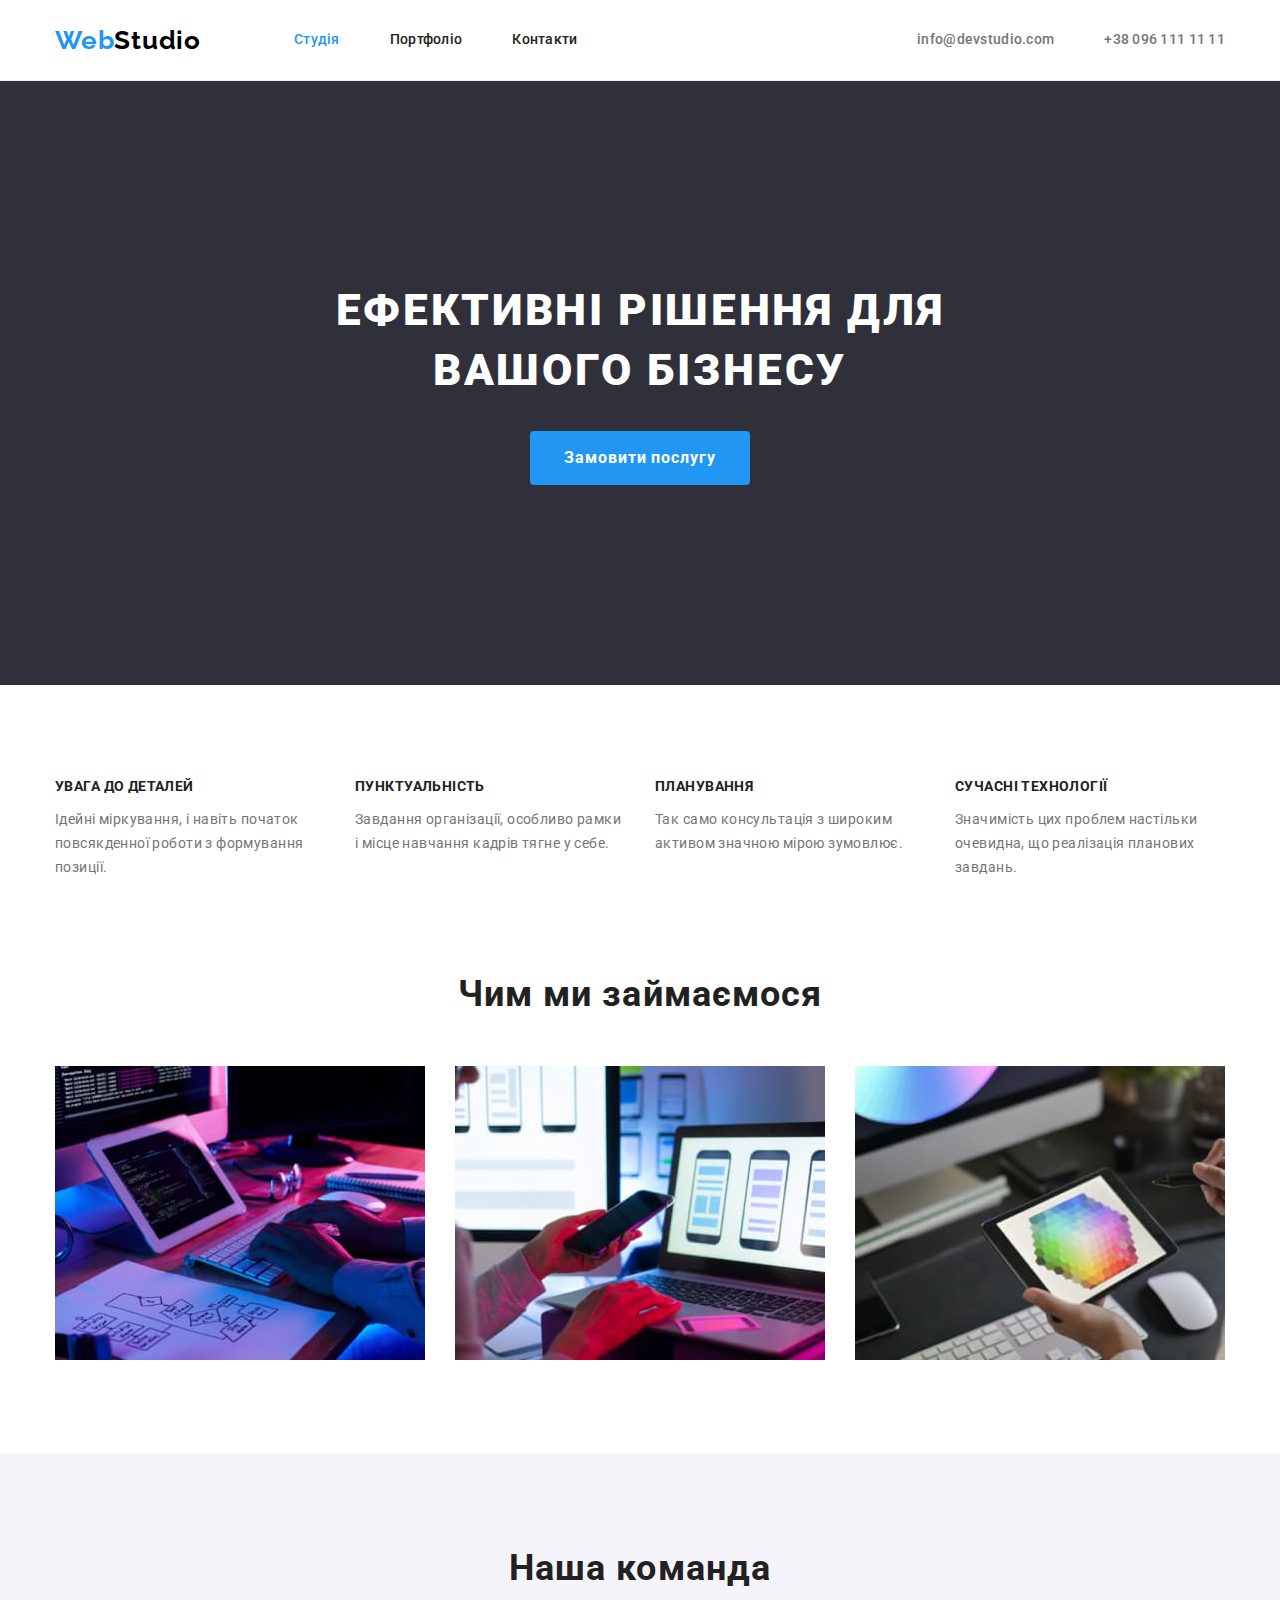
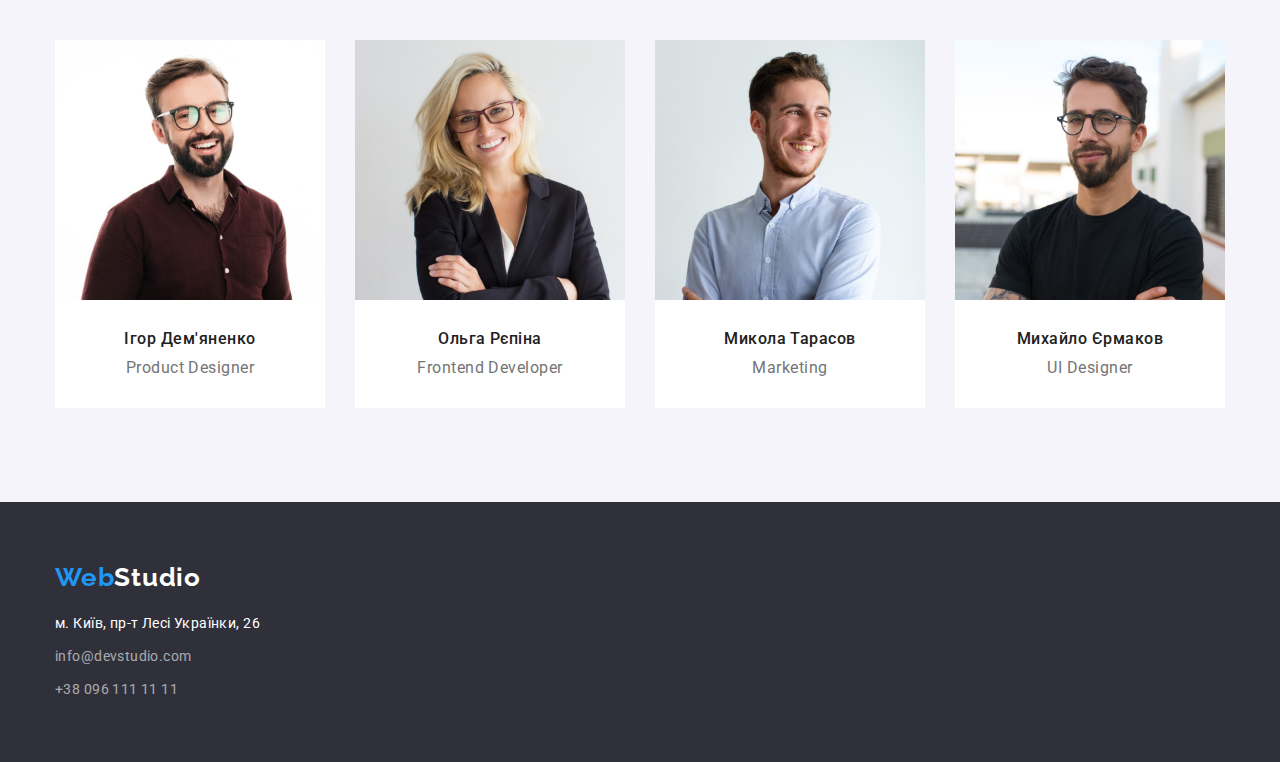
==== index.html @ ccac1040 "start" ====
<!DOCTYPE html>
<html lang="uk">
    <head>
        <meta charset="UTF-8" />
        <meta http-equiv="X-UA-Compatible" content="IE=edge" />
        <meta name="viewport" content="width=device-width, initial-scale=1.0" />
        <title>Студія</title>
        <link rel="preconnect" href="https://fonts.googleapis.com" />
        <link rel="preconnect" href="https://fonts.gstatic.com" crossorigin />
        <link
            href="https://fonts.googleapis.com/css2?family=Raleway:wght@700&family=Roboto:wght@400;500;700;900&display=swap"
            rel="stylesheet"
        />
        <link
            rel="stylesheet"
            href="https://cdnjs.cloudflare.com/ajax/libs/modern-normalize/1.1.0/modern-normalize.min.css"
        />
        <link rel="stylesheet" href="./css/styles.css" />
    </head>

    <body>
        <!-- Шапка -->
        <header>
            <div class="container container-header">
                <a href="" class="logo"
                    ><span class="logo-first">Web</span>Studio</a
                >
                <nav>
                    <ul class="list container-navigation">
                        <li class="header-list">
                            <a href="./index.html" class="list-nav current"
                                >Студія</a
                            >
                        </li>
                        <li class="header-list">
                            <a href="./portfolio.html" class="list-nav"
                                >Портфоліо</a
                            >
                        </li>
                        <li class="header-list">
                            <a href="" class="list-nav">Контакти</a>
                        </li>
                    </ul>
                </nav>
                <ul class="list container-contacts">
                    <li class="header-list">
                        <a
                            href="mailto:info@devstudio.com"
                            class="header-contacts"
                            >info@devstudio.com</a
                        >
                    </li>
                    <li class="header-list">
                        <a href="tel:+380961111111" class="header-contacts"
                            >+38 096 111 11 11</a
                        >
                    </li>
                </ul>
            </div>
        </header>

        <main>
            <!-- Герой -->
            <section class="hero">
                <h1 class="title">Ефективні рішення для вашого бізнесу</h1>
                <button type="button" class="button">Замовити послугу</button>
            </section>
            <!-- Особливості -->
            <section class="section">
                <div class="container">
                    <h2 class="visually-hidden">Особливості</h2>
                    <ul class="list container-features">
                        <li class="features">
                            <h3 class="caption-features">УВАГА ДО ДЕТАЛЕЙ</h3>
                            <p class="text-features">
                                Ідейні міркування, і навіть початок повсякденної
                                роботи з формування позиції.
                            </p>
                        </li>
                        <li class="features">
                            <h3 class="caption-features">ПУНКТУАЛЬНІСТЬ</h3>
                            <p class="text-features">
                                Завдання організації, особливо рамки і місце
                                навчання кадрів тягне у себе.
                            </p>
                        </li>
                        <li class="features">
                            <h3 class="caption-features">ПЛАНУВАННЯ</h3>
                            <p class="text-features">
                                Так само консультація з широким активом значною
                                мірою зумовлює.
                            </p>
                        </li>
                        <li class="features">
                            <h3 class="caption-features">СУЧАСНІ ТЕХНОЛОГІЇ</h3>
                            <p class="text-features">
                                Значимість цих проблем настільки очевидна, що
                                реалізація планових завдань.
                            </p>
                        </li>
                    </ul>
                </div>
            </section>
            <!-- Чим ми займаємося -->
            <section class="section no-padding">
                <div class="container">
                    <h2 class="caption">Чим ми займаємося</h2>
                    <ul class="image-container">
                        <li class="image">
                            <img
                                src="./img/box1.jpg"
                                alt="людина пише код"
                                width="370"
                                height="294"
                            />
                        </li>
                        <li class="image">
                            <img
                                src="./img/box2.jpg"
                                alt="людина створює додаток для телефона"
                                width="370"
                                height="294"
                            />
                        </li>
                        <li class="image">
                            <img
                                src="./img/box3.jpg"
                                alt="селектор кольору"
                                width="370"
                                height="294"
                            />
                        </li>
                    </ul>
                </div>
            </section>
            <!-- Наша команда -->
            <section class="bg-team section">
                <div class="container">
                    <h2 class="caption">Наша команда</h2>
                    <ul class="team-container">
                        <li class="card-team">
                            <img
                                src="./img/portret1.jpg"
                                alt="фото Product Designer"
                                width="270"
                                height="260"
                            />
                            <div class="team-text">
                                <h3 class="name-team">Ігор Дем'яненко</h3>
                                <p class="desk-team">Product Designer</p>
                            </div>
                        </li>
                        <li class="card-team">
                            <img
                                src="./img/portret2.jpg"
                                alt="фото Frontend Developer"
                                width="270"
                                height="260"
                            />
                            <div class="team-text">
                                <h3 class="name-team">Ольга Рєпіна</h3>
                                <p class="desk-team">Frontend Developer</p>
                            </div>
                        </li>
                        <li class="card-team">
                            <img
                                src="./img/portret3.jpg"
                                alt="фото Marketing"
                                width="270"
                                height="260"
                            />
                            <div class="team-text">
                                <h3 class="name-team">Микола Тарасов</h3>
                                <p class="desk-team">Marketing</p>
                            </div>
                        </li>
                        <li class="card-team">
                            <img
                                src="./img/portret4.jpg"
                                alt="фото UI Designer"
                                width="270"
                                height="260"
                            />
                            <div class="team-text">
                                <h3 class="name-team">Михайло Єрмаков</h3>
                                <p class="desk-team">UI Designer</p>
                            </div>
                        </li>
                    </ul>
                </div>
            </section>
        </main>

        <!-- Підвал -->
        <footer class="bg-footer">
            <div class="container">
                <a href="" class="logo-footer"
                    ><span class="logo-first">Web</span
                    ><span class="logo-second">Studio</span></a
                >
                <address>
                    <ul class="footer-container">
                        <li class="list-footer">
                            <a
                                href="https://goo.gl/maps/EUFR8AD1wJdvJYkh8"
                                target="_blank"
                                rel="noopener noreferrer nofollow"
                                class="footer-adress"
                                >м. Київ, пр-т Лесі Українки, 26</a
                            >
                        </li>
                        <li class="list-footer">
                            <a
                                href="mailto:info@devstudio.com"
                                class="footer-contacts"
                                >info@devstudio.com</a
                            >
                        </li>
                        <li class="list-footer">
                            <a href="tel:+380961111111" class="footer-contacts"
                                >+38 096 111 11 11</a
                            >
                        </li>
                    </ul>
                </address>
            </div>
        </footer>
    </body>
</html>
---- css/styles.css ----
:root {
    --primary-text-color: #212121;
    --secondary-text-color: #757575;
    --third-text-color: #ffffff;
    --footer-text-color: rgba(255, 255, 255, 0.6);
    --accent-color: #2196f3;
    --black-color: #000000;
}
.outline {
    outline: 1px solid red;
}

/* Start Studio page */
body {
    font-family: "Roboto", sans-serif;
    color: var(--primary-text-color);
}
.container {
    width: 1200px;

    padding-left: 15px;
    padding-right: 15px;
    margin: 0 auto;
}
/* Шапка */
header {
    border-bottom: 1px solid #ececec;
}
.container-header {
    display: flex;
    align-items: center;
}
.list {
    margin: 0;
    padding: 0;
    list-style-type: none;
}
.logo {
    color: var(--black-color);
    font-family: "Raleway", sans-serif;
    font-weight: 700;
    font-size: 26px;
    line-height: 1.19;
    letter-spacing: 0.03em;
    text-decoration: none;
    margin-right: 93px;
}
.logo-first {
    color: var(--accent-color);
}
.container-navigation {
    display: flex;
}

.list-nav {
    font-weight: 500;
    font-size: 14px;
    line-height: 1.14;
    letter-spacing: 0.02em;

    display: block;
    padding-top: 32px;
    padding-bottom: 32px;
}
.header-list {
    list-style-type: none;
}
.header-list + .header-list {
    margin-left: 50px;
}
.list-nav {
    color: var(--primary-text-color);
    text-decoration: none;
}
.list-nav:hover,
.list-nav:focus {
    color: var(--accent-color);
}
.list-nav.current {
    color: var(--accent-color);
}

.container-contacts {
    display: flex;
    margin-left: auto;
}
.header-contacts {
    color: var(--secondary-text-color);
    font-weight: 500;
    font-size: 14px;
    line-height: 1.14;
    letter-spacing: 0.02em;
    text-decoration: none;

    display: block;
    padding-top: 32px;
    padding-bottom: 32px;
}
.header-contacts:hover,
.header-contacts:focus {
    color: var(--accent-color);
}
.header-contacts + .header-contacts {
    margin-right: 50px;
}

/* Герой */
.hero {
    background-color: #2f303a;
    text-align: center;
    padding-top: 200px;
    padding-bottom: 200px;
}
.title {
    color: var(--third-text-color);
    font-weight: 900;
    font-size: 44px;
    line-height: 1.36;
    text-align: center;
    letter-spacing: 0.06em;
    text-transform: uppercase;
    width: 696px;
    margin: 0 auto;
}
.button {
    background-color: var(--accent-color);
    color: var(--third-text-color);
    font-weight: 700;
    font-size: 16px;
    line-height: 1.87;
    text-align: center;
    letter-spacing: 0.06em;
    border-color: transparent;
    border-radius: 4px;
    min-width: 216px;
    padding: 10px 32px;
    text-align: center;
    margin-top: 30px;
}
.button:hover,
.button:focus {
    background-color: #188ce8;
    color: var(--third-text-color);
}

/* Особливості */
.section {
    padding-top: 94px;
    padding-bottom: 94px;
}
.section.no-padding {
    padding-top: 0;
}
.container-features {
    display: flex;
}

.features {
    list-style-type: none;
    flex-basis: 270px;
}
.features + .features {
    margin-left: 30px;
}
.caption-features {
    color: var(--primary-text-color);
    font-weight: 700;
    font-size: 14px;
    line-height: 1.14;
    letter-spacing: 0.03em;
    text-transform: uppercase;
    margin-top: 0;
    margin-bottom: 10;
}
.text-features {
    color: var(--secondary-text-color);
    font-size: 14px;
    line-height: 1.71;
    letter-spacing: 0.03em;
    margin: 0;
}

/* Чим ми займаємося  */
img {
    display: block;
    max-width: 100%;
    height: auto;
}
.caption {
    color: var(--primary-text-color);
    font-weight: 700;
    font-size: 36px;
    line-height: 1.16;
    text-align: center;
    letter-spacing: 0.03em;
    margin-top: 0;
    margin-bottom: 50px;
}
.image-container {
    display: flex;
    gap: 30px;
    padding: 0;
    margin: 0;
}
.image {
    list-style-type: none;
}

/* Наша команда */
.bg-team {
    background-color: #f5f4fa;
}
.card-team {
    background-color: var(--third-text-color);
    list-style-type: none;
    width: 270px;
}
.team-container {
    display: flex;
    gap: 30px;
    padding-right: 0;
    padding-left: 0;
    margin: 0;
}
.team-text {
    padding: 30px 10px;
}
.name-team {
    color: var(--primary-text-color);
    font-weight: 500;
    font-size: 16px;
    line-height: 1.18;
    text-align: center;
    letter-spacing: 0.03em;
    margin: 0;
    margin-bottom: 10px;
}
.desk-team {
    color: var(--secondary-text-color);
    font-size: 16px;
    line-height: 1.18;
    text-align: center;
    letter-spacing: 0.03em;
    margin: 0;
}

/* Підвал */
.bg-footer {
    background-color: #2f303a;
    padding-top: 60px;
    padding-bottom: 60px;
}

.logo-footer {
    color: var(--black-color);
    font-family: "Raleway", sans-serif;
    font-weight: 700;
    font-size: 26px;
    line-height: 1.19;
    letter-spacing: 0.03em;
    text-decoration: none;
}
.logo-first {
    color: var(--accent-color);
}
.logo-second {
    color: var(--third-text-color);
}
address {
    margin-top: 20px;
}
.footer-container {
    padding-left: 0;
    margin: 0;
}
.footer-adress {
    color: var(--third-text-color);
    font-style: normal;
    font-size: 14px;
    line-height: 1.71;
    letter-spacing: 0.03em;
}
.footer-adress:hover,
.footer-adress:focus {
    color: var(--accent-color);
}
.footer-contacts {
    color: var(--footer-text-color);
    font-style: normal;
    font-size: 14px;
    line-height: 1.71;
    letter-spacing: 0.03em;
    text-decoration: none;
}
.footer-contacts:hover,
.footer-contacts:focus {
    color: var(--accent-color);
}
.list-footer {
    list-style-type: none;
}
.list-footer:not(:first-child) {
    margin-top: 9px;
}
/* Finish Studio page */

/* Start Portfolio page */
button {
    cursor: pointer;
}
/* Фільтр */
.visually-hidden {
    position: absolute;
    white-space: nowrap;
    width: 1px;
    height: 1px;
    overflow: hidden;
    border: 0;
    padding: 0;
    clip: rect(0 0 0 0);
    clip-path: inset(50%);
    margin: -1px;
}
.list-filtres {
    margin-bottom: 50px;
    display: flex;
    justify-content: center;
}
.filtres {
    list-style-type: none;
}
.filtres + .filtres {
    margin-left: 8px;
}
.bg-filtres {
    background-color: rgba(245, 244, 250, 1);
    color: var(--primary-text-color);
}
.bg-filtres:hover,
.bg-filtres:focus {
    background-color: var(--accent-color);
    color: var(--third-text-color);
}
.text-filtres {
    color: var(--primary-text-color);
    font-weight: 500;
    font-size: 16px;
    font-family: inherit;
    line-height: 1.62;
    letter-spacing: 0.03em;
    border-color: transparent;
    border-radius: 4px;
    padding: 6px 25px;
}
/* Проекти */
.projects-container {
    display: flex;
    flex-wrap: wrap;
    gap: 30px;
}
.projects {
    list-style-type: none;
}
.projects-text {
    padding: 20px 24px;
    border-right: 1px solid #eeeeee;
    border-bottom: 1px solid #eeeeee;
    border-left: 1px solid #eeeeee;
}
.caption-projects {
    color: var(--primary-text-color);
    font-weight: 700;
    font-size: 18px;
    line-height: 2;
    letter-spacing: 0.06em;
    margin: 0;
    margin-bottom: 4px;
}
.desk-projects {
    color: var(--secondary-text-color);
    font-size: 16px;
    line-height: 1.87;
    letter-spacing: 0.03em;
    margin: 0;
}
a {
    text-decoration: none;
}

/* Finish Portfolio page */
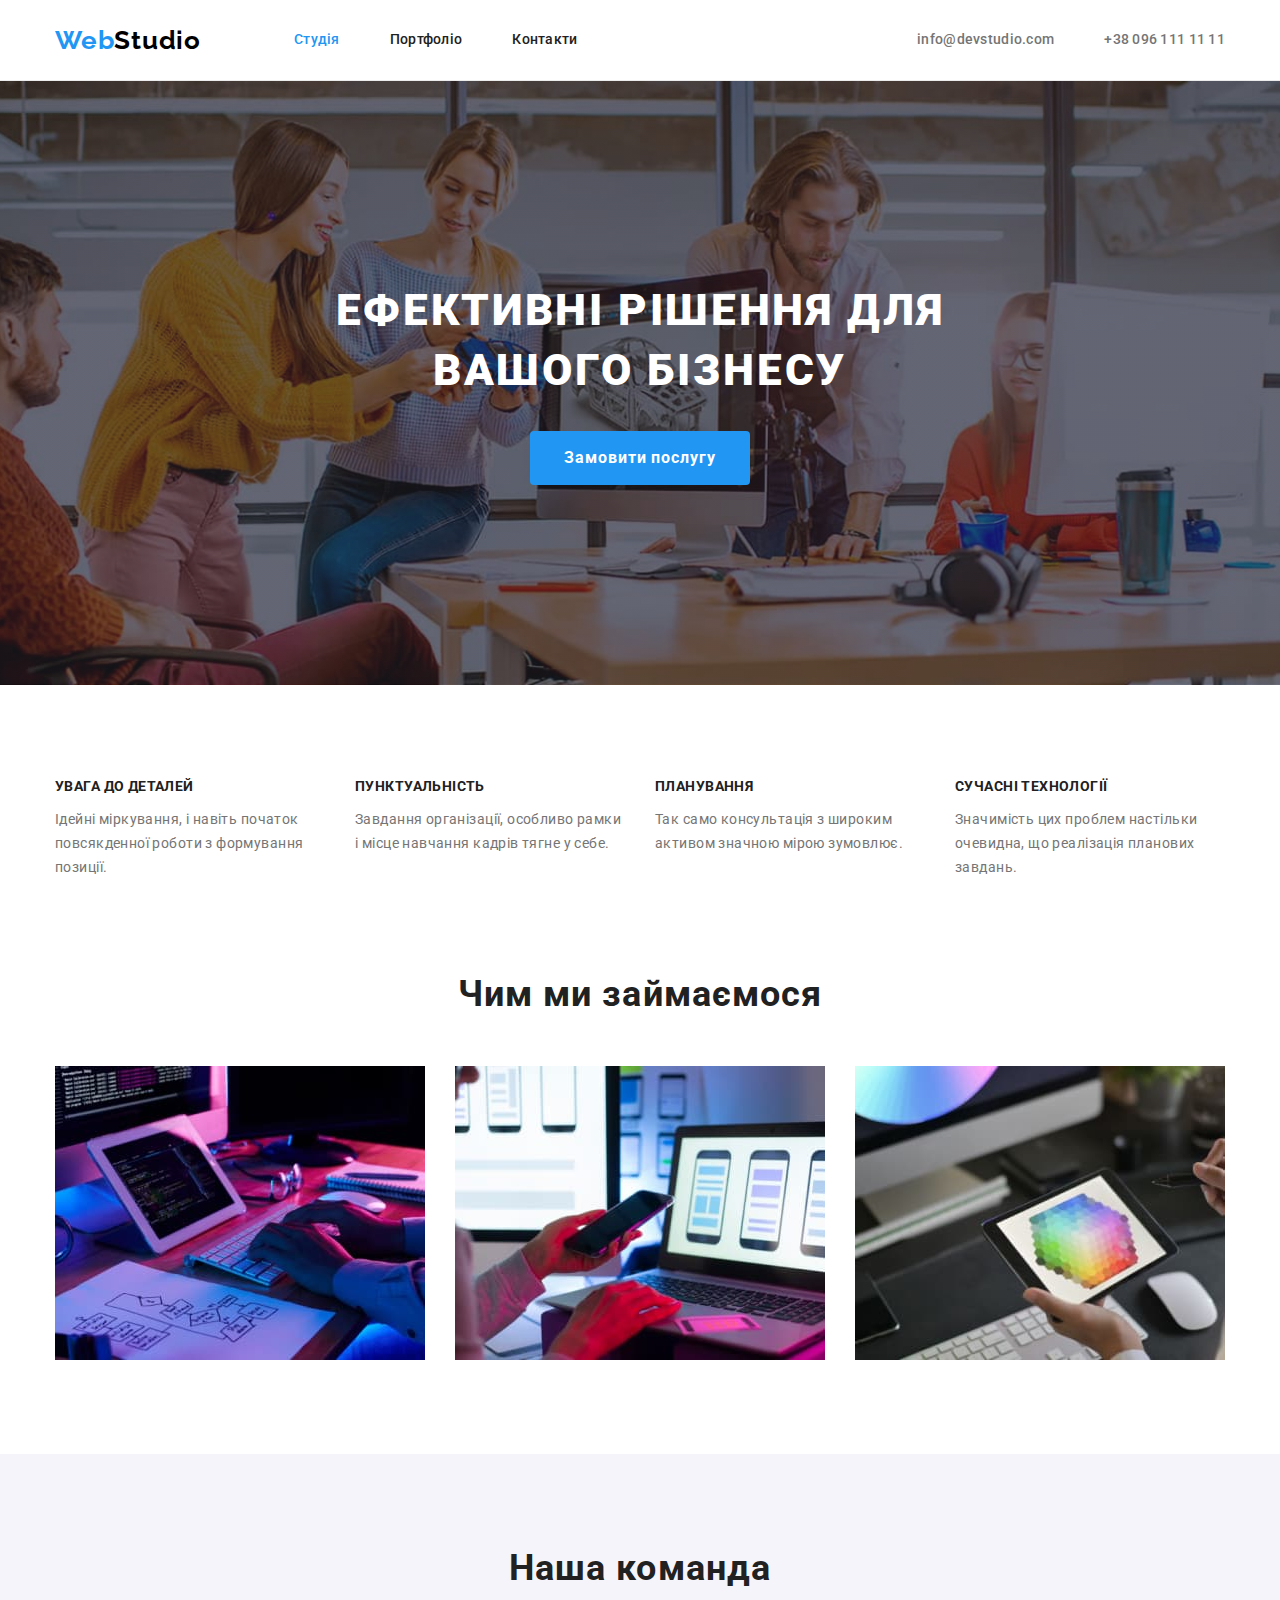
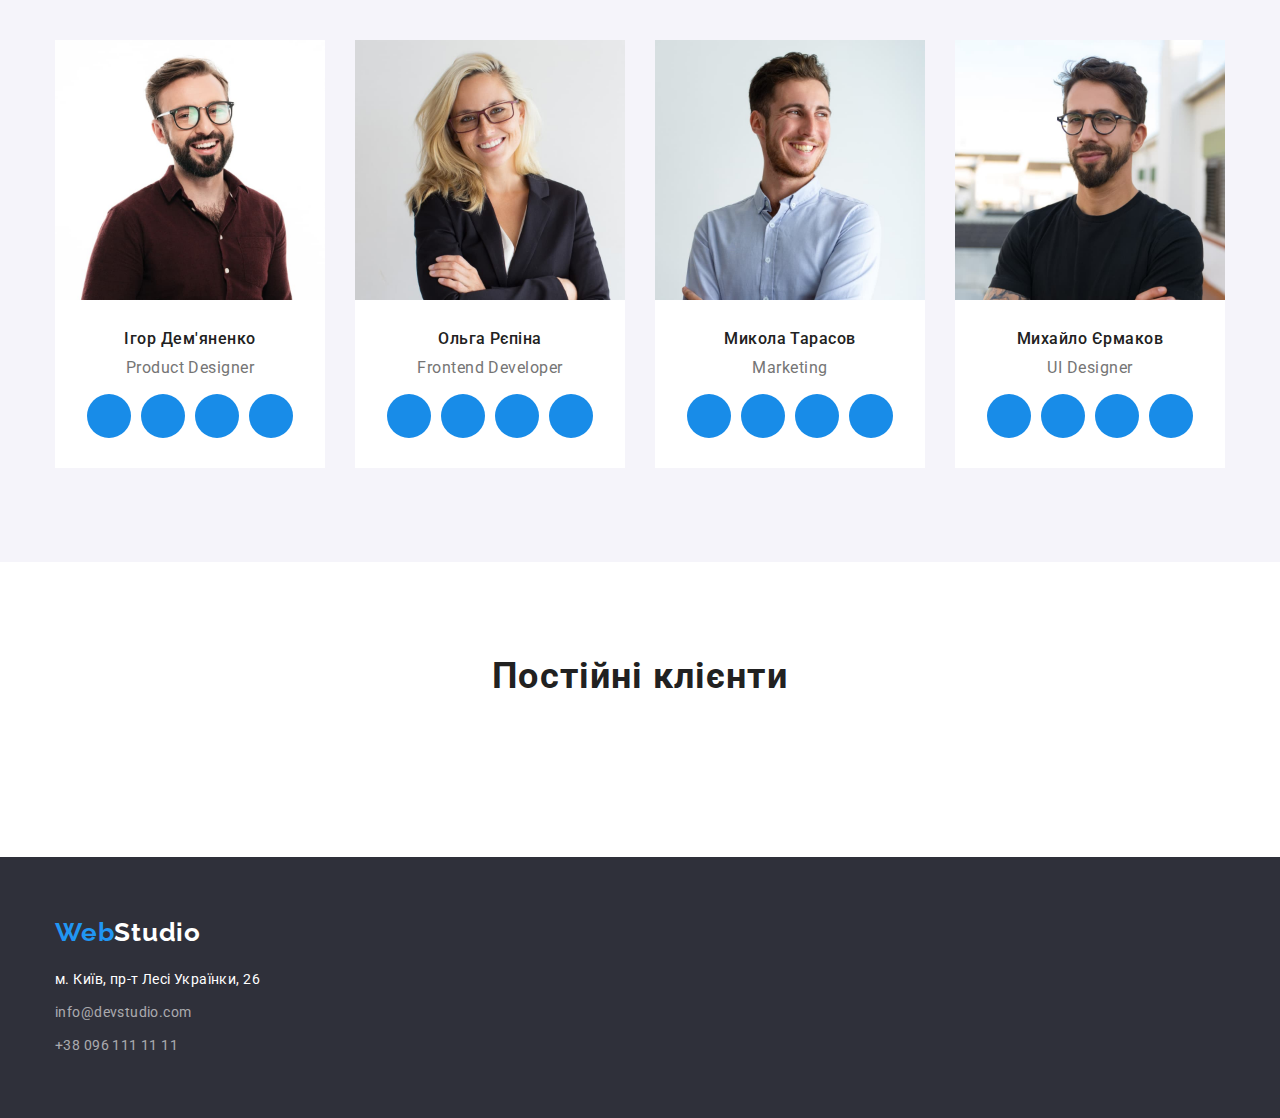
==== commit 2f443320: "add ellipses for index" ====
--- a/index.html
+++ b/index.html
@@ -148,6 +148,20 @@
                             <div class="team-text">
                                 <h3 class="name-team">Ігор Дем'яненко</h3>
                                 <p class="desk-team">Product Designer</p>
+                                <ul class="container-soc-link">
+                                    <li class="list-soc-link">
+                                        <a class="team-soc-link" href=""></a>
+                                    </li>
+                                    <li class="list-soc-link">
+                                        <a class="team-soc-link" href=""></a>
+                                    </li>
+                                    <li class="list-soc-link">
+                                        <a class="team-soc-link" href=""></a>
+                                    </li>
+                                    <li class="list-soc-link">
+                                        <a class="team-soc-link" href=""></a>
+                                    </li>
+                                </ul>
                             </div>
                         </li>
                         <li class="card-team">
@@ -160,6 +174,20 @@
                             <div class="team-text">
                                 <h3 class="name-team">Ольга Рєпіна</h3>
                                 <p class="desk-team">Frontend Developer</p>
+                                <ul class="container-soc-link">
+                                    <li class="list-soc-link">
+                                        <a class="team-soc-link" href=""></a>
+                                    </li>
+                                    <li class="list-soc-link">
+                                        <a class="team-soc-link" href=""></a>
+                                    </li>
+                                    <li class="list-soc-link">
+                                        <a class="team-soc-link" href=""></a>
+                                    </li>
+                                    <li class="list-soc-link">
+                                        <a class="team-soc-link" href=""></a>
+                                    </li>
+                                </ul>
                             </div>
                         </li>
                         <li class="card-team">
@@ -172,6 +200,20 @@
                             <div class="team-text">
                                 <h3 class="name-team">Микола Тарасов</h3>
                                 <p class="desk-team">Marketing</p>
+                                <ul class="container-soc-link">
+                                    <li class="list-soc-link">
+                                        <a class="team-soc-link" href=""></a>
+                                    </li>
+                                    <li class="list-soc-link">
+                                        <a class="team-soc-link" href=""></a>
+                                    </li>
+                                    <li class="list-soc-link">
+                                        <a class="team-soc-link" href=""></a>
+                                    </li>
+                                    <li class="list-soc-link">
+                                        <a class="team-soc-link" href=""></a>
+                                    </li>
+                                </ul>
                             </div>
                         </li>
                         <li class="card-team">
@@ -184,12 +226,53 @@
                             <div class="team-text">
                                 <h3 class="name-team">Михайло Єрмаков</h3>
                                 <p class="desk-team">UI Designer</p>
+                                <ul class="container-soc-link">
+                                    <li class="list-soc-link">
+                                        <a class="team-soc-link" href=""></a>
+                                    </li>
+                                    <li class="list-soc-link">
+                                        <a class="team-soc-link" href=""></a>
+                                    </li>
+                                    <li class="list-soc-link">
+                                        <a class="team-soc-link" href=""></a>
+                                    </li>
+                                    <li class="list-soc-link">
+                                        <a class="team-soc-link" href=""></a>
+                                    </li>
+                                </ul>
                             </div>
                         </li>
                     </ul>
                 </div>
             </section>
         </main>
+
+        <!-- Постійні клієнти -->
+        <section class="section">
+            <h2 class="caption">Постійні клієнти</h2>
+            <div class="container">
+                <ul class="clients">
+                    <li class="list-clients">
+                        <a href="" class="logo-clients"></a>
+                    </li>
+                    <li class="list-clients">
+                        <a href="" class="logo-clients"></a>
+                    </li>
+                    <li class="list-clients">
+                        <a href="" class="logo-clients"></a>
+                    </li>
+                    <li class="list-clients">
+                        <a href="" class="logo-clients"></a>
+                    </li>
+                    <li class="list-clients">
+                        <a href="" class="logo-clients"></a>
+                    </li>
+                    <li class="list-clients">
+                        <a href="" class="logo-clients"></a>
+                    </li>
+                </ul>
+            </div>
+        </section>
 
         <!-- Підвал -->
         <footer class="bg-footer">
--- a/css/styles.css
+++ b/css/styles.css
@@ -110,6 +110,15 @@
     text-align: center;
     padding-top: 200px;
     padding-bottom: 200px;
+    background-image: linear-gradient(
+            rgba(47, 48, 58, 0.4),
+            rgba(47, 48, 58, 0.4)
+        ),
+        url(../img/hero_bg.jpg);
+    background-repeat: no-repeat;
+    background-position: center;
+    background-size: cover;
+    flex-grow: 1;
 }
 .title {
     color: var(--third-text-color);
@@ -214,6 +223,7 @@
     background-color: var(--third-text-color);
     list-style-type: none;
     width: 270px;
+    width: calc((100% - 90px) / 4);
 }
 .team-container {
     display: flex;
@@ -242,6 +252,35 @@
     text-align: center;
     letter-spacing: 0.03em;
     margin: 0;
+    padding-bottom: 16px;
+}
+.container-soc-link {
+    display: flex;
+    justify-content: center;
+    gap: 10px;
+    padding-left: 0;
+}
+.list-soc-link {
+    list-style-type: none;
+}
+.team-soc-link {
+    width: 44px;
+    height: 44px;
+    border-radius: 50%;
+    background-color: #188ce8;
+    display: block;
+}
+
+/* Постійні клієнти */
+.clients {
+    display: flex;
+    
+}
+.list-clients {
+    list-style-type: none;
+}
+.list-clients {
+    display: block;
 }
 
 /* Підвал */
@@ -360,6 +399,7 @@
 }
 .projects {
     list-style-type: none;
+    width: calc((100% - 60px) / 3);
 }
 .projects-text {
     padding: 20px 24px;
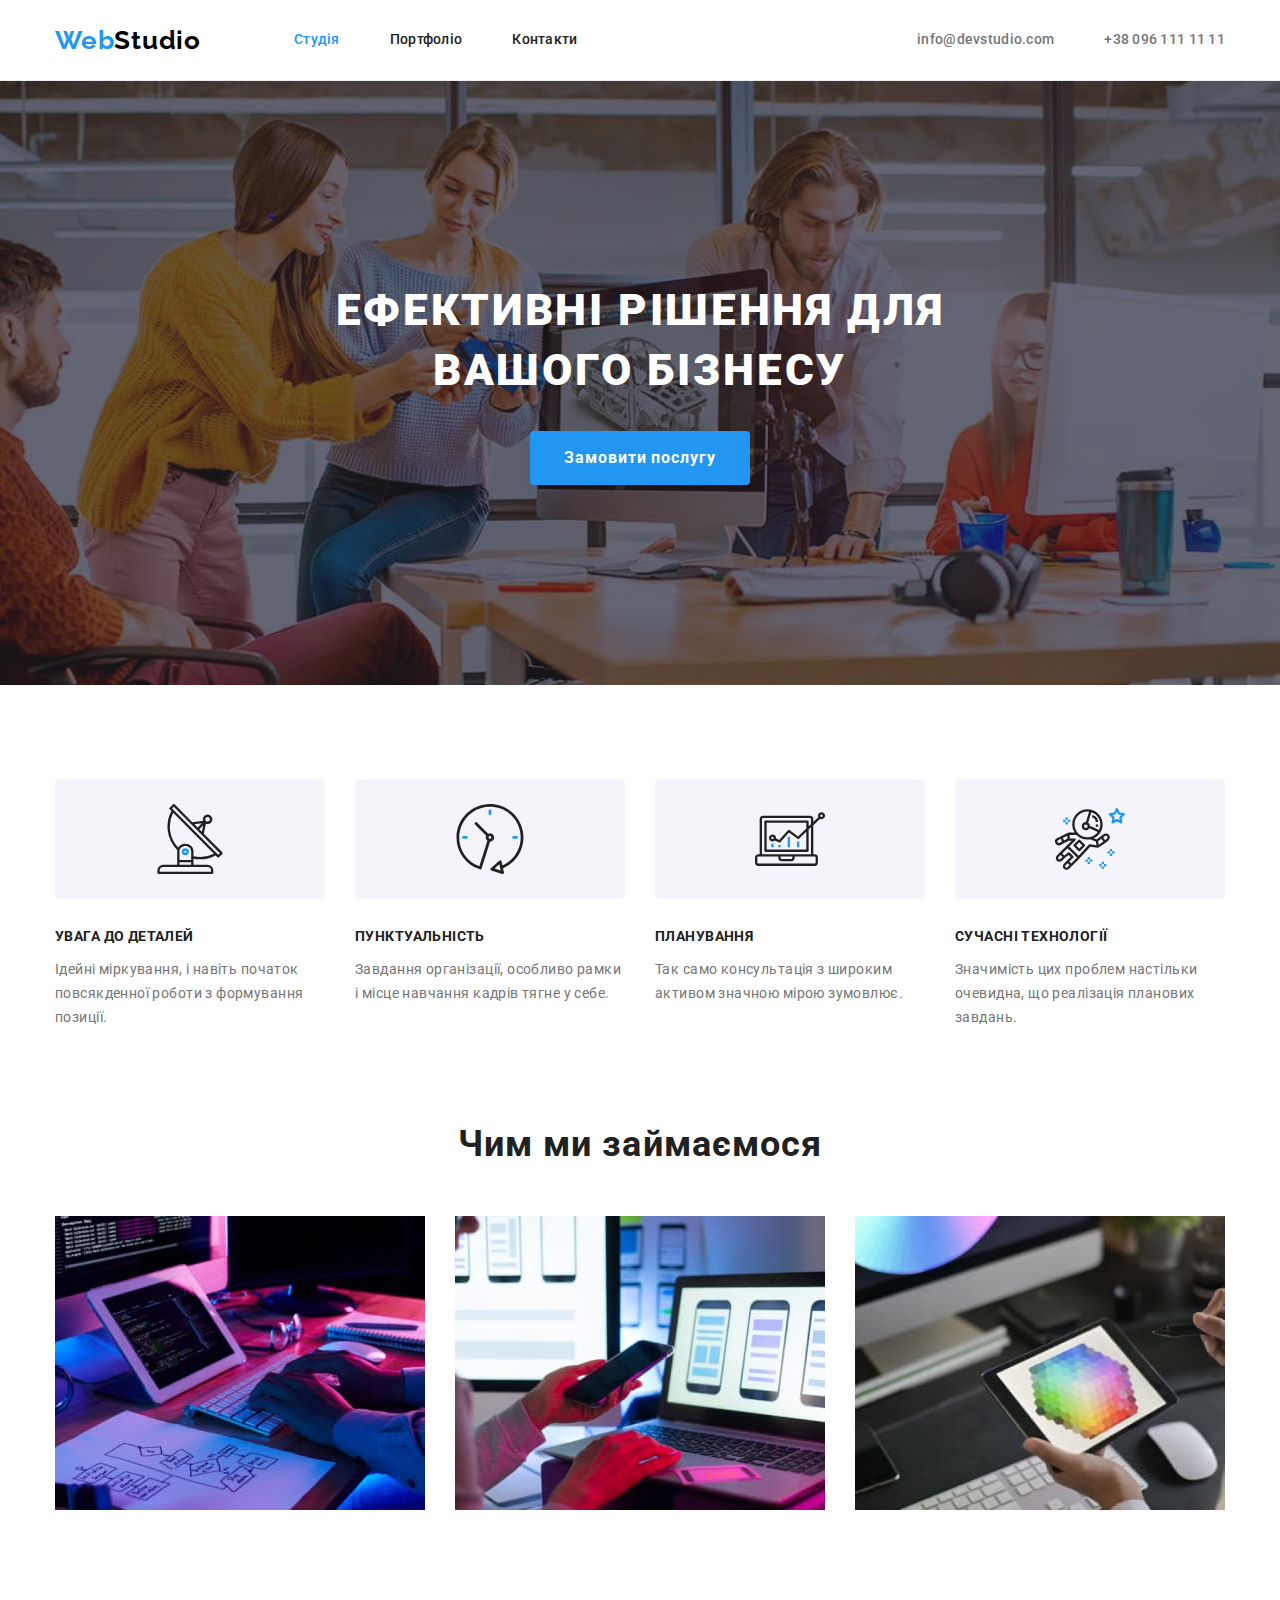
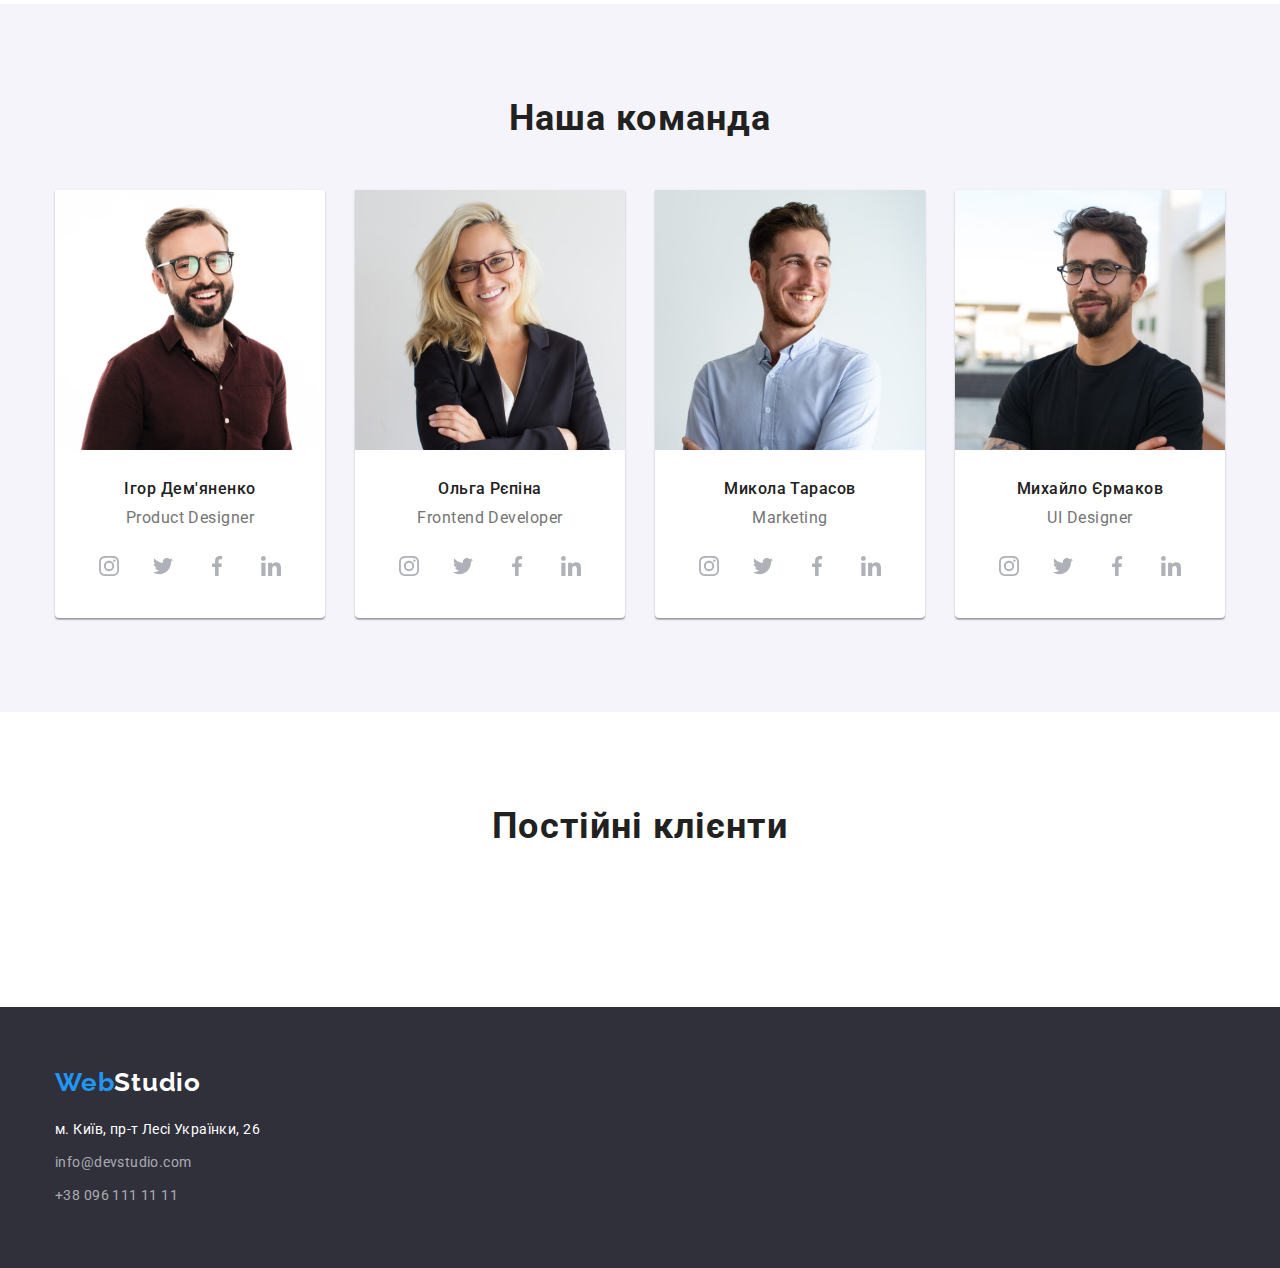
==== commit 702a1839: "add icons for features and team" ====
--- a/index.html
+++ b/index.html
@@ -71,6 +71,17 @@
                     <h2 class="visually-hidden">Особливості</h2>
                     <ul class="list container-features">
                         <li class="features">
+                            <div class="container-icon-features">
+                                <svg
+                                    class="features-icons"
+                                    width="70"
+                                    height="70"
+                                >
+                                    <use
+                                        href="./img/icons.svg#icon-antenna"
+                                    ></use>
+                                </svg>
+                            </div>
                             <h3 class="caption-features">УВАГА ДО ДЕТАЛЕЙ</h3>
                             <p class="text-features">
                                 Ідейні міркування, і навіть початок повсякденної
@@ -78,6 +89,17 @@
                             </p>
                         </li>
                         <li class="features">
+                            <div class="container-icon-features">
+                                <svg
+                                    class="features-icons"
+                                    width="70"
+                                    height="70"
+                                >
+                                    <use
+                                        href="./img/icons.svg#icon-clock"
+                                    ></use>
+                                </svg>
+                            </div>
                             <h3 class="caption-features">ПУНКТУАЛЬНІСТЬ</h3>
                             <p class="text-features">
                                 Завдання організації, особливо рамки і місце
@@ -85,6 +107,17 @@
                             </p>
                         </li>
                         <li class="features">
+                            <div class="container-icon-features">
+                                <svg
+                                    class="features-icons"
+                                    width="70"
+                                    height="70"
+                                >
+                                    <use
+                                        href="./img/icons.svg#icon-diagram"
+                                    ></use>
+                                </svg>
+                            </div>
                             <h3 class="caption-features">ПЛАНУВАННЯ</h3>
                             <p class="text-features">
                                 Так само консультація з широким активом значною
@@ -92,6 +125,17 @@
                             </p>
                         </li>
                         <li class="features">
+                            <div class="container-icon-features">
+                                <svg
+                                    class="features-icons"
+                                    width="70"
+                                    height="70"
+                                >
+                                    <use
+                                        href="./img/icons.svg#icon-astronaut"
+                                    ></use>
+                                </svg>
+                            </div>
                             <h3 class="caption-features">СУЧАСНІ ТЕХНОЛОГІЇ</h3>
                             <p class="text-features">
                                 Значимість цих проблем настільки очевидна, що
@@ -150,16 +194,53 @@
                                 <p class="desk-team">Product Designer</p>
                                 <ul class="container-soc-link">
                                     <li class="list-soc-link">
-                                        <a class="team-soc-link" href=""></a>
-                                    </li>
-                                    <li class="list-soc-link">
-                                        <a class="team-soc-link" href=""></a>
-                                    </li>
-                                    <li class="list-soc-link">
-                                        <a class="team-soc-link" href=""></a>
-                                    </li>
-                                    <li class="list-soc-link">
-                                        <a class="team-soc-link" href=""></a>
+                                        <a class="team-soc-link" href="">
+                                            <svg
+                                                class="team-soc-icon"
+                                                width="20"
+                                                height="20"
+                                            >
+                                                <use
+                                                    href="./img/icons.svg#icon-instagram"
+                                                ></use>
+                                            </svg>
+                                        </a>
+                                    </li>
+                                    <li class="list-soc-link">
+                                        <a class="team-soc-link" href=""
+                                            ><svg
+                                                class="team-soc-icon"
+                                                width="20"
+                                                height="20"
+                                            >
+                                                <use
+                                                    href="./img/icons.svg#icon-twitter"
+                                                ></use></svg
+                                        ></a>
+                                    </li>
+                                    <li class="list-soc-link">
+                                        <a class="team-soc-link" href=""
+                                            ><svg
+                                                class="team-soc-icon"
+                                                width="20"
+                                                height="20"
+                                            >
+                                                <use
+                                                    href="./img/icons.svg#icon-facebook"
+                                                ></use></svg
+                                        ></a>
+                                    </li>
+                                    <li class="list-soc-link">
+                                        <a class="team-soc-link" href=""
+                                            ><svg
+                                                class="team-soc-icon"
+                                                width="20"
+                                                height="20"
+                                            >
+                                                <use
+                                                    href="./img/icons.svg#icon-linkedin"
+                                                ></use></svg
+                                        ></a>
                                     </li>
                                 </ul>
                             </div>
@@ -176,16 +257,56 @@
                                 <p class="desk-team">Frontend Developer</p>
                                 <ul class="container-soc-link">
                                     <li class="list-soc-link">
-                                        <a class="team-soc-link" href=""></a>
-                                    </li>
-                                    <li class="list-soc-link">
-                                        <a class="team-soc-link" href=""></a>
-                                    </li>
-                                    <li class="list-soc-link">
-                                        <a class="team-soc-link" href=""></a>
-                                    </li>
-                                    <li class="list-soc-link">
-                                        <a class="team-soc-link" href=""></a>
+                                        <a class="team-soc-link" href="">
+                                            <svg
+                                                class="team-soc-icon"
+                                                width="20"
+                                                height="20"
+                                            >
+                                                <use
+                                                    href="./img/icons.svg#icon-instagram"
+                                                ></use>
+                                            </svg>
+                                        </a>
+                                    </li>
+                                    <li class="list-soc-link">
+                                        <a class="team-soc-link" href="">
+                                            <svg
+                                                class="team-soc-icon"
+                                                width="20"
+                                                height="20"
+                                            >
+                                                <use
+                                                    href="./img/icons.svg#icon-twitter"
+                                                ></use>
+                                            </svg>
+                                        </a>
+                                    </li>
+                                    <li class="list-soc-link">
+                                        <a class="team-soc-link" href="">
+                                            <svg
+                                                class="team-soc-icon"
+                                                width="20"
+                                                height="20"
+                                            >
+                                                <use
+                                                    href="./img/icons.svg#icon-facebook"
+                                                ></use>
+                                            </svg>
+                                        </a>
+                                    </li>
+                                    <li class="list-soc-link">
+                                        <a class="team-soc-link" href="">
+                                            <svg
+                                                class="team-soc-icon"
+                                                width="20"
+                                                height="20"
+                                            >
+                                                <use
+                                                    href="./img/icons.svg#icon-linkedin"
+                                                ></use>
+                                            </svg>
+                                        </a>
                                     </li>
                                 </ul>
                             </div>
@@ -202,16 +323,56 @@
                                 <p class="desk-team">Marketing</p>
                                 <ul class="container-soc-link">
                                     <li class="list-soc-link">
-                                        <a class="team-soc-link" href=""></a>
-                                    </li>
-                                    <li class="list-soc-link">
-                                        <a class="team-soc-link" href=""></a>
-                                    </li>
-                                    <li class="list-soc-link">
-                                        <a class="team-soc-link" href=""></a>
-                                    </li>
-                                    <li class="list-soc-link">
-                                        <a class="team-soc-link" href=""></a>
+                                        <a class="team-soc-link" href="">
+                                            <svg
+                                                class="team-soc-icon"
+                                                width="20"
+                                                height="20"
+                                            >
+                                                <use
+                                                    href="./img/icons.svg#icon-instagram"
+                                                ></use>
+                                            </svg>
+                                        </a>
+                                    </li>
+                                    <li class="list-soc-link">
+                                        <a class="team-soc-link" href="">
+                                            <svg
+                                                class="team-soc-icon"
+                                                width="20"
+                                                height="20"
+                                            >
+                                                <use
+                                                    href="./img/icons.svg#icon-twitter"
+                                                ></use>
+                                            </svg>
+                                        </a>
+                                    </li>
+                                    <li class="list-soc-link">
+                                        <a class="team-soc-link" href="">
+                                            <svg
+                                                class="team-soc-icon"
+                                                width="20"
+                                                height="20"
+                                            >
+                                                <use
+                                                    href="./img/icons.svg#icon-facebook"
+                                                ></use>
+                                            </svg>
+                                        </a>
+                                    </li>
+                                    <li class="list-soc-link">
+                                        <a class="team-soc-link" href="">
+                                            <svg
+                                                class="team-soc-icon"
+                                                width="20"
+                                                height="20"
+                                            >
+                                                <use
+                                                    href="./img/icons.svg#icon-linkedin"
+                                                ></use>
+                                            </svg>
+                                        </a>
                                     </li>
                                 </ul>
                             </div>
@@ -228,16 +389,55 @@
                                 <p class="desk-team">UI Designer</p>
                                 <ul class="container-soc-link">
                                     <li class="list-soc-link">
-                                        <a class="team-soc-link" href=""></a>
-                                    </li>
-                                    <li class="list-soc-link">
-                                        <a class="team-soc-link" href=""></a>
-                                    </li>
-                                    <li class="list-soc-link">
-                                        <a class="team-soc-link" href=""></a>
-                                    </li>
-                                    <li class="list-soc-link">
-                                        <a class="team-soc-link" href=""></a>
+                                        <a class="team-soc-link" href=""
+                                            ><svg
+                                                class="team-soc-icon"
+                                                width="20"
+                                                height="20"
+                                            >
+                                                <use
+                                                    href="./img/icons.svg#icon-instagram"
+                                                ></use></svg
+                                        ></a>
+                                    </li>
+                                    <li class="list-soc-link">
+                                        <a class="team-soc-link" href="">
+                                            <svg
+                                                class="team-soc-icon"
+                                                width="20"
+                                                height="20"
+                                            >
+                                                <use
+                                                    href="./img/icons.svg#icon-twitter"
+                                                ></use>
+                                            </svg>
+                                        </a>
+                                    </li>
+                                    <li class="list-soc-link">
+                                        <a class="team-soc-link" href="">
+                                            <svg
+                                                class="team-soc-icon"
+                                                width="20"
+                                                height="20"
+                                            >
+                                                <use
+                                                    href="./img/icons.svg#icon-facebook"
+                                                ></use>
+                                            </svg>
+                                        </a>
+                                    </li>
+                                    <li class="list-soc-link">
+                                        <a class="team-soc-link" href="">
+                                            <svg
+                                                class="team-soc-icon"
+                                                width="20"
+                                                height="20"
+                                            >
+                                                <use
+                                                    href="./img/icons.svg#icon-linkedin"
+                                                ></use>
+                                            </svg>
+                                        </a>
                                     </li>
                                 </ul>
                             </div>
--- a/css/styles.css
+++ b/css/styles.css
@@ -5,6 +5,8 @@
     --footer-text-color: rgba(255, 255, 255, 0.6);
     --accent-color: #2196f3;
     --black-color: #000000;
+    --icons-color: #AFB1B8;
+    --features-color: #F5F4FA;
 }
 .outline {
     outline: 1px solid red;
@@ -162,6 +164,7 @@
 }
 .container-features {
     display: flex;
+    
 }
 
 .features {
@@ -170,6 +173,16 @@
 }
 .features + .features {
     margin-left: 30px;
+}
+.container-icon-features {
+    margin-bottom: 30px;
+    width: 270px;
+    height: 120px;
+    border-radius: 4px;
+    display: flex;
+    align-items: center;
+    justify-content: center;
+    background-color: var(--features-color);
 }
 .caption-features {
     color: var(--primary-text-color);
@@ -224,6 +237,8 @@
     list-style-type: none;
     width: 270px;
     width: calc((100% - 90px) / 4);
+    box-shadow: 0px 1px 3px rgba(0, 0, 0, 0.12), 0px 1px 1px rgba(0, 0, 0, 0.14), 0px 2px 1px rgba(0, 0, 0, 0.2);
+border-radius: 0px 0px 4px 4px;
 }
 .team-container {
     display: flex;
@@ -259,6 +274,7 @@
     justify-content: center;
     gap: 10px;
     padding-left: 0;
+    
 }
 .list-soc-link {
     list-style-type: none;
@@ -267,8 +283,20 @@
     width: 44px;
     height: 44px;
     border-radius: 50%;
-    background-color: #188ce8;
-    display: block;
+    background-color: var(--third-text-color);
+    display: flex;
+    align-items: center;
+    justify-content: center;
+    color: var(--icons-color);
+    
+}
+.team-soc-link:hover,
+.team-soc-link:focus  {
+    background-color: var(--accent-color);
+    color: var(--third-text-color);
+}
+.team-soc-icon {
+    fill: currentColor;
 }
 
 /* Постійні клієнти */
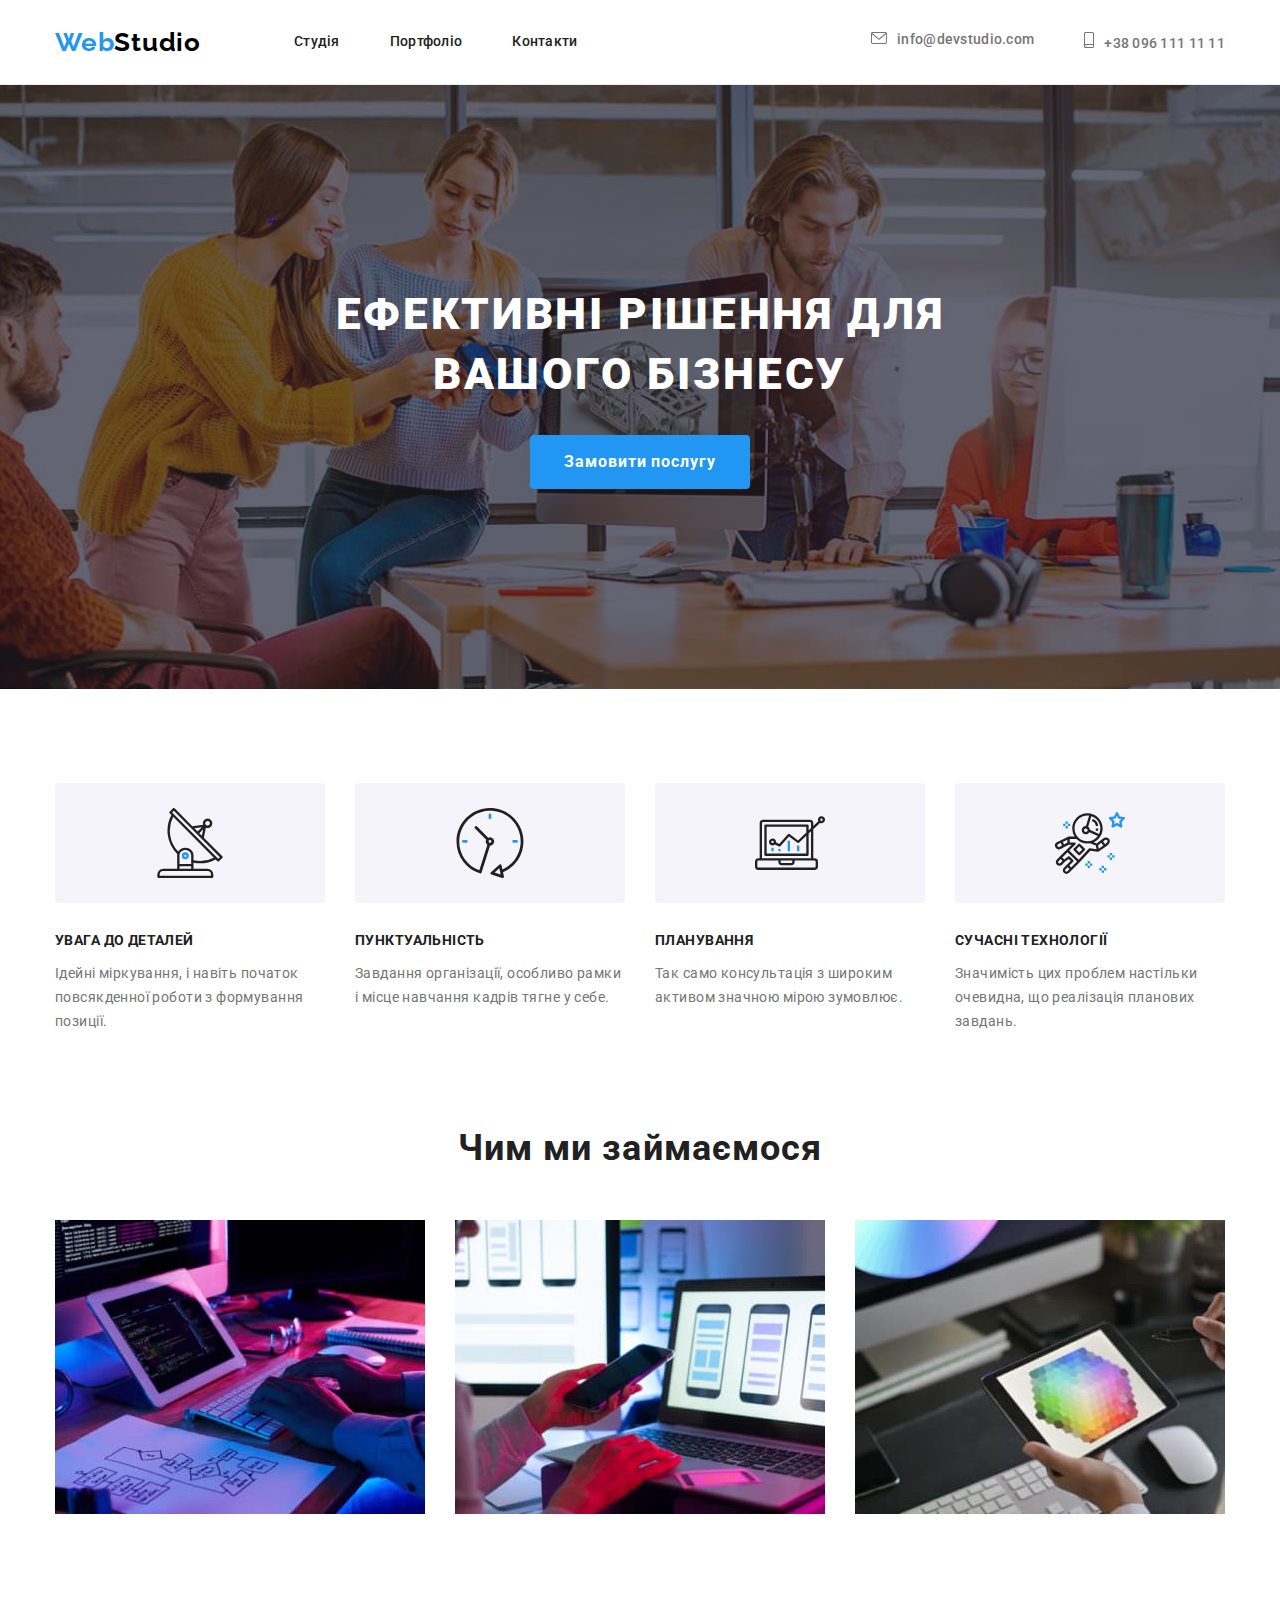
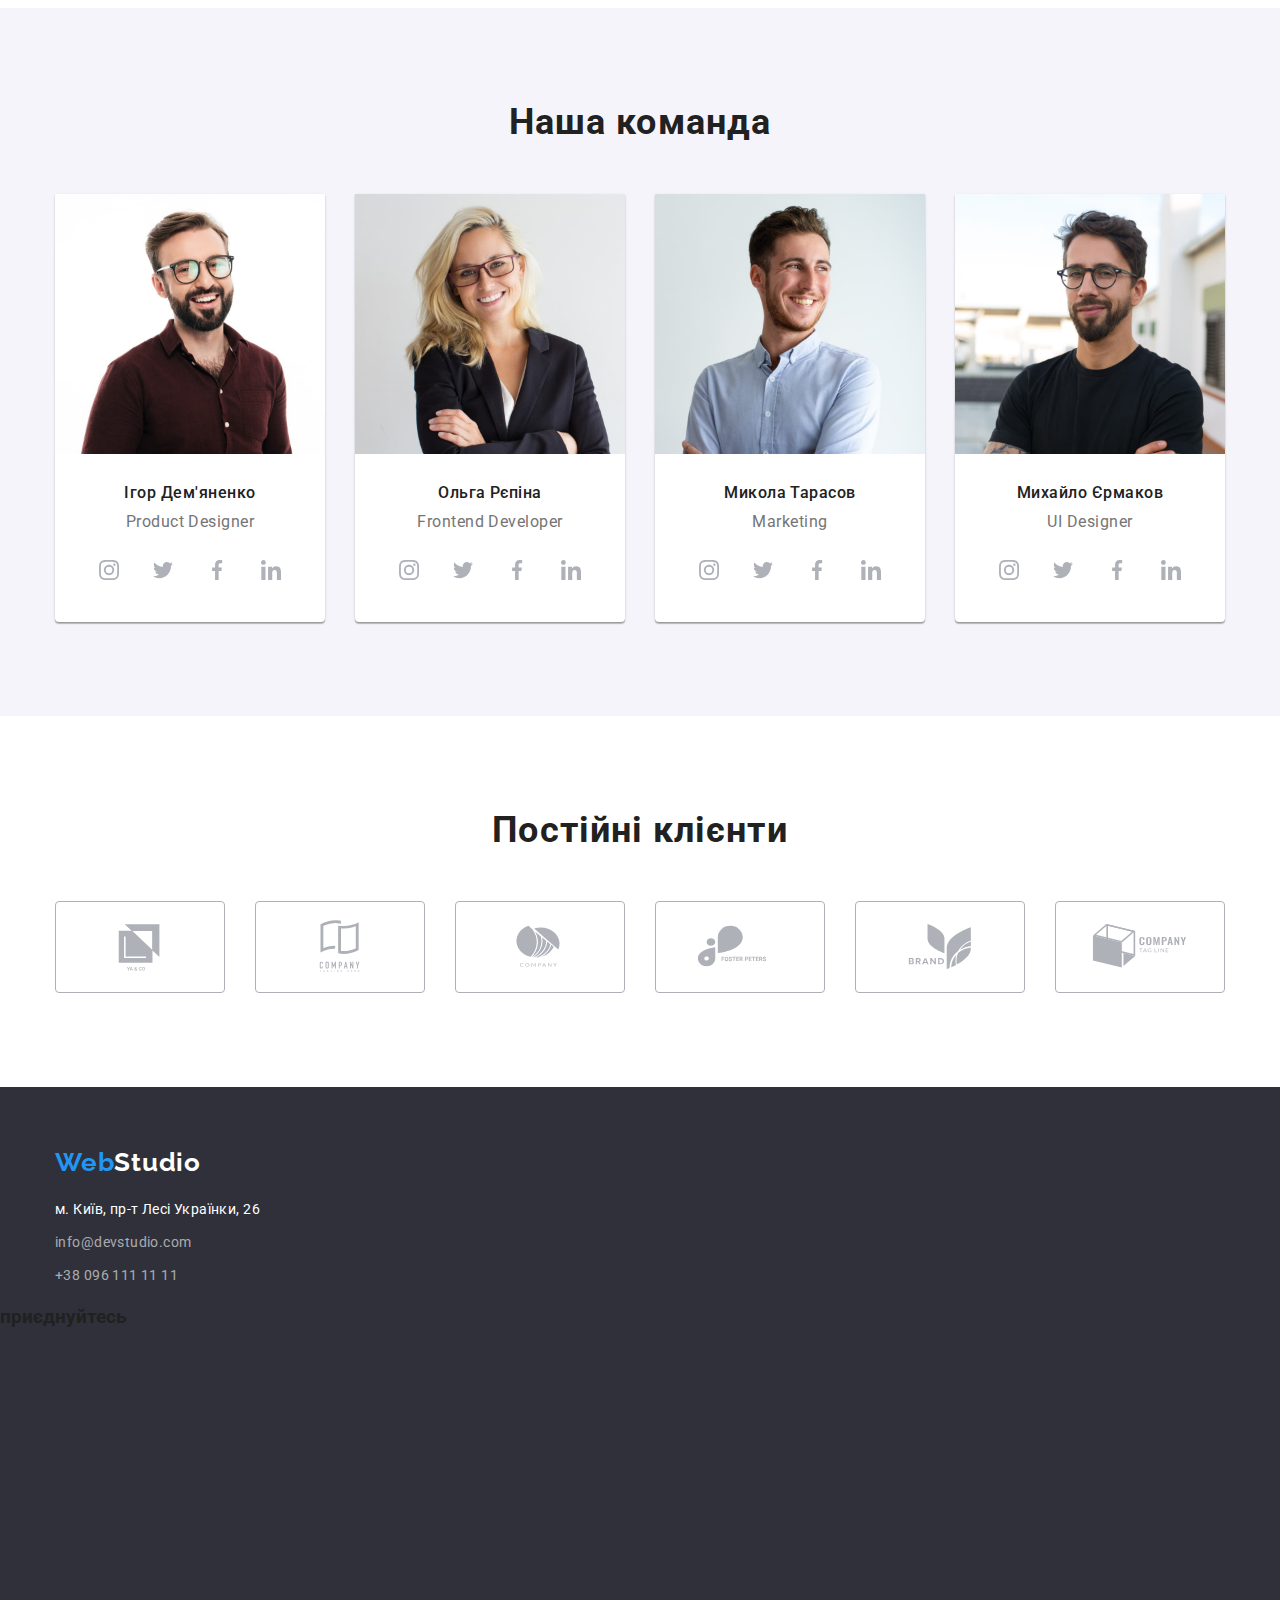
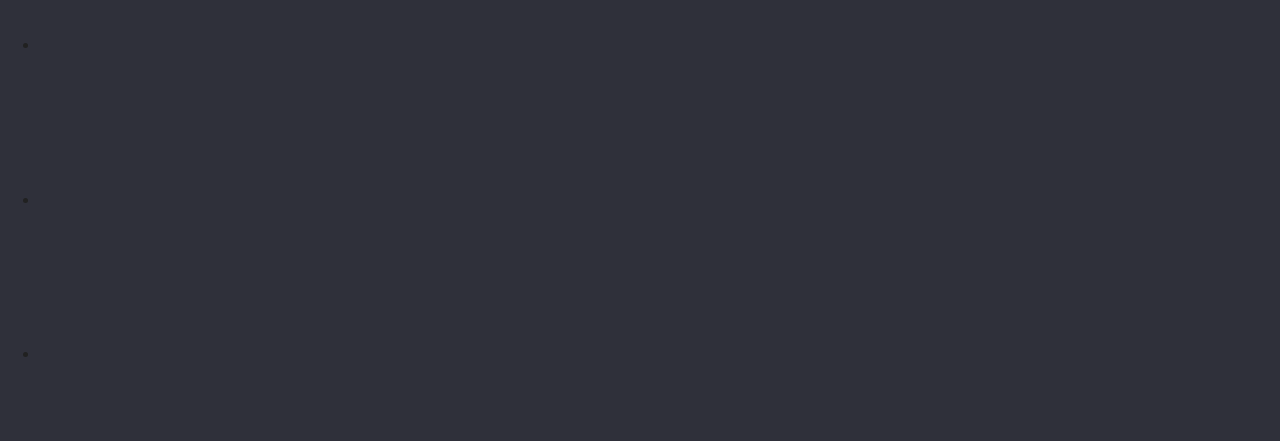
==== commit 179df624: "add icons for header and clients" ====
--- a/index.html
+++ b/index.html
@@ -47,13 +47,21 @@
                         <a
                             href="mailto:info@devstudio.com"
                             class="header-contacts"
-                            >info@devstudio.com</a
-                        >
+                            ><svg class="header-items" width="16" height="12">
+                                <use
+                                    href="./img/icons.svg#icon-envelope"
+                                ></use></svg
+                            >info@devstudio.com
+                        </a>
                     </li>
                     <li class="header-list">
                         <a href="tel:+380961111111" class="header-contacts"
-                            >+38 096 111 11 11</a
-                        >
+                            ><svg class="header-items" width="10" height="16">
+                                <use
+                                    href="./img/icons.svg#icon-smartphone"
+                                ></use></svg
+                            >+38 096 111 11 11
+                        </a>
                     </li>
                 </ul>
             </div>
@@ -445,34 +453,91 @@
                     </ul>
                 </div>
             </section>
+
+            <!-- Постійні клієнти -->
+            <section class="section">
+                <h2 class="caption">Постійні клієнти</h2>
+                <div class="container">
+                    <ul class="clients">
+                        <li class="list-clients">
+                            <a href="" class="logo-clients">
+                                <svg
+                                    class="logo-clients-item"
+                                    width="106"
+                                    height="60"
+                                >
+                                    <use href="./img/icons.svg#icon-Logo"></use>
+                                </svg>
+                            </a>
+                        </li>
+                        <li class="list-clients">
+                            <a href="" class="logo-clients">
+                                <svg
+                                    class="logo-clients-item"
+                                    width="106"
+                                    height="60"
+                                >
+                                    <use
+                                        href="./img/icons.svg#icon-Logo2"
+                                    ></use>
+                                </svg>
+                            </a>
+                        </li>
+                        <li class="list-clients">
+                            <a href="" class="logo-clients">
+                                <svg
+                                    class="logo-clients-item"
+                                    width="106"
+                                    height="60"
+                                >
+                                    <use
+                                        href="./img/icons.svg#icon-Logo3"
+                                    ></use>
+                                </svg>
+                            </a>
+                        </li>
+                        <li class="list-clients">
+                            <a href="" class="logo-clients">
+                                <svg
+                                    class="logo-clients-item"
+                                    width="106"
+                                    height="60"
+                                >
+                                    <use
+                                        href="./img/icons.svg#icon-Logo4"
+                                    ></use>
+                                </svg>
+                            </a>
+                        </li>
+                        <li class="list-clients">
+                            <a href="" class="logo-clients">
+                                <svg
+                                    class="logo-clients-item"
+                                    width="106"
+                                    height="60"
+                                >
+                                    <use
+                                        href="./img/icons.svg#icon-Logo5"
+                                    ></use>
+                                </svg>
+                            </a>
+                        </li>
+                        <li class="list-clients">
+                            <a href="" class="logo-clients">
+                                <svg
+                                    class="logo-clients-item"
+                                    width="106"
+                                    height="60"
+                                >
+                                    <use
+                                        href="./img/icons.svg#icon-Logo6"
+                                    ></use></svg
+                            ></a>
+                        </li>
+                    </ul>
+                </div>
+            </section>
         </main>
-
-        <!-- Постійні клієнти -->
-        <section class="section">
-            <h2 class="caption">Постійні клієнти</h2>
-            <div class="container">
-                <ul class="clients">
-                    <li class="list-clients">
-                        <a href="" class="logo-clients"></a>
-                    </li>
-                    <li class="list-clients">
-                        <a href="" class="logo-clients"></a>
-                    </li>
-                    <li class="list-clients">
-                        <a href="" class="logo-clients"></a>
-                    </li>
-                    <li class="list-clients">
-                        <a href="" class="logo-clients"></a>
-                    </li>
-                    <li class="list-clients">
-                        <a href="" class="logo-clients"></a>
-                    </li>
-                    <li class="list-clients">
-                        <a href="" class="logo-clients"></a>
-                    </li>
-                </ul>
-            </div>
-        </section>
 
         <!-- Підвал -->
         <footer class="bg-footer">
@@ -507,6 +572,39 @@
                     </ul>
                 </address>
             </div>
+            <div class="connect-container">
+                <h3 class="connect-caption">приєднуйтесь</h3>
+                <ul>
+                    <li class="list-footer">
+                        <a href="">
+                            <svg>
+                                <use></use>
+                            </svg>
+                        </a>
+                    </li>
+                    <li>
+                        <a href="">
+                            <svg>
+                                <use></use>
+                            </svg>
+                        </a>
+                    </li>
+                    <li>
+                        <a href="">
+                            <svg>
+                                <use></use>
+                            </svg>
+                        </a>
+                    </li>
+                    <li>
+                        <a href="">
+                            <svg>
+                                <use></use>
+                            </svg>
+                        </a>
+                    </li>
+                </ul>
+            </div>
         </footer>
     </body>
 </html>
--- a/css/styles.css
+++ b/css/styles.css
@@ -5,8 +5,8 @@
     --footer-text-color: rgba(255, 255, 255, 0.6);
     --accent-color: #2196f3;
     --black-color: #000000;
-    --icons-color: #AFB1B8;
-    --features-color: #F5F4FA;
+    --icons-color: #afb1b8;
+    --features-color: #f5f4fa;
 }
 .outline {
     outline: 1px solid red;
@@ -63,6 +63,9 @@
     display: block;
     padding-top: 32px;
     padding-bottom: 32px;
+
+    color: var(--primary-text-color);
+    text-decoration: none;
 }
 .header-list {
     list-style-type: none;
@@ -70,15 +73,12 @@
 .header-list + .header-list {
     margin-left: 50px;
 }
-.list-nav {
-    color: var(--primary-text-color);
-    text-decoration: none;
-}
+
 .list-nav:hover,
 .list-nav:focus {
     color: var(--accent-color);
 }
-.list-nav.current {
+.list-nav .current {
     color: var(--accent-color);
 }
 
@@ -86,8 +86,8 @@
     display: flex;
     margin-left: auto;
 }
+
 .header-contacts {
-    color: var(--secondary-text-color);
     font-weight: 500;
     font-size: 14px;
     line-height: 1.14;
@@ -97,10 +97,17 @@
     display: block;
     padding-top: 32px;
     padding-bottom: 32px;
+    align-items: center;
+    justify-content: center;
+    color: var(--secondary-text-color);
 }
 .header-contacts:hover,
 .header-contacts:focus {
     color: var(--accent-color);
+}
+.header-items {
+    margin-right: 10px;
+    fill: currentColor;
 }
 .header-contacts + .header-contacts {
     margin-right: 50px;
@@ -164,7 +171,6 @@
 }
 .container-features {
     display: flex;
-    
 }
 
 .features {
@@ -237,8 +243,9 @@
     list-style-type: none;
     width: 270px;
     width: calc((100% - 90px) / 4);
-    box-shadow: 0px 1px 3px rgba(0, 0, 0, 0.12), 0px 1px 1px rgba(0, 0, 0, 0.14), 0px 2px 1px rgba(0, 0, 0, 0.2);
-border-radius: 0px 0px 4px 4px;
+    box-shadow: 0px 1px 3px rgba(0, 0, 0, 0.12), 0px 1px 1px rgba(0, 0, 0, 0.14),
+        0px 2px 1px rgba(0, 0, 0, 0.2);
+    border-radius: 0px 0px 4px 4px;
 }
 .team-container {
     display: flex;
@@ -274,7 +281,6 @@
     justify-content: center;
     gap: 10px;
     padding-left: 0;
-    
 }
 .list-soc-link {
     list-style-type: none;
@@ -288,10 +294,9 @@
     align-items: center;
     justify-content: center;
     color: var(--icons-color);
-    
 }
 .team-soc-link:hover,
-.team-soc-link:focus  {
+.team-soc-link:focus {
     background-color: var(--accent-color);
     color: var(--third-text-color);
 }
@@ -302,13 +307,32 @@
 /* Постійні клієнти */
 .clients {
     display: flex;
-    
+    padding-left: 0;
+    margin: 0;
+    justify-content: center;
+    align-items: center;
+    gap: 30px;
 }
 .list-clients {
     list-style-type: none;
 }
-.list-clients {
-    display: block;
+
+.logo-clients {
+    display: flex;
+    width: 170px;
+    height: 92px;
+    border: 1px solid;
+    border-radius: 4px;
+    color: var(--icons-color);
+    align-items: center;
+    justify-content: center;
+}
+.logo-clients:hover,
+.logo-clients:focus {
+    color: var(--accent-color);
+}
+.logo-clients-item {
+    fill: currentColor;
 }
 
 /* Підвал */
@@ -407,6 +431,8 @@
 .bg-filtres:focus {
     background-color: var(--accent-color);
     color: var(--third-text-color);
+    box-shadow: 0px 3px 1px rgba(0, 0, 0, 0.1), 0px 1px 2px rgba(0, 0, 0, 0.08),
+        0px 2px 2px rgba(0, 0, 0, 0.12);
 }
 .text-filtres {
     color: var(--primary-text-color);
@@ -428,6 +454,11 @@
 .projects {
     list-style-type: none;
     width: calc((100% - 60px) / 3);
+}
+.projects:hover,
+.projects:focus {
+    box-shadow: 0px 1px 1px rgba(0, 0, 0, 0.12), 0px 4px 4px rgba(0, 0, 0, 0.06),
+        1px 4px 6px rgba(0, 0, 0, 0.16);
 }
 .projects-text {
     padding: 20px 24px;
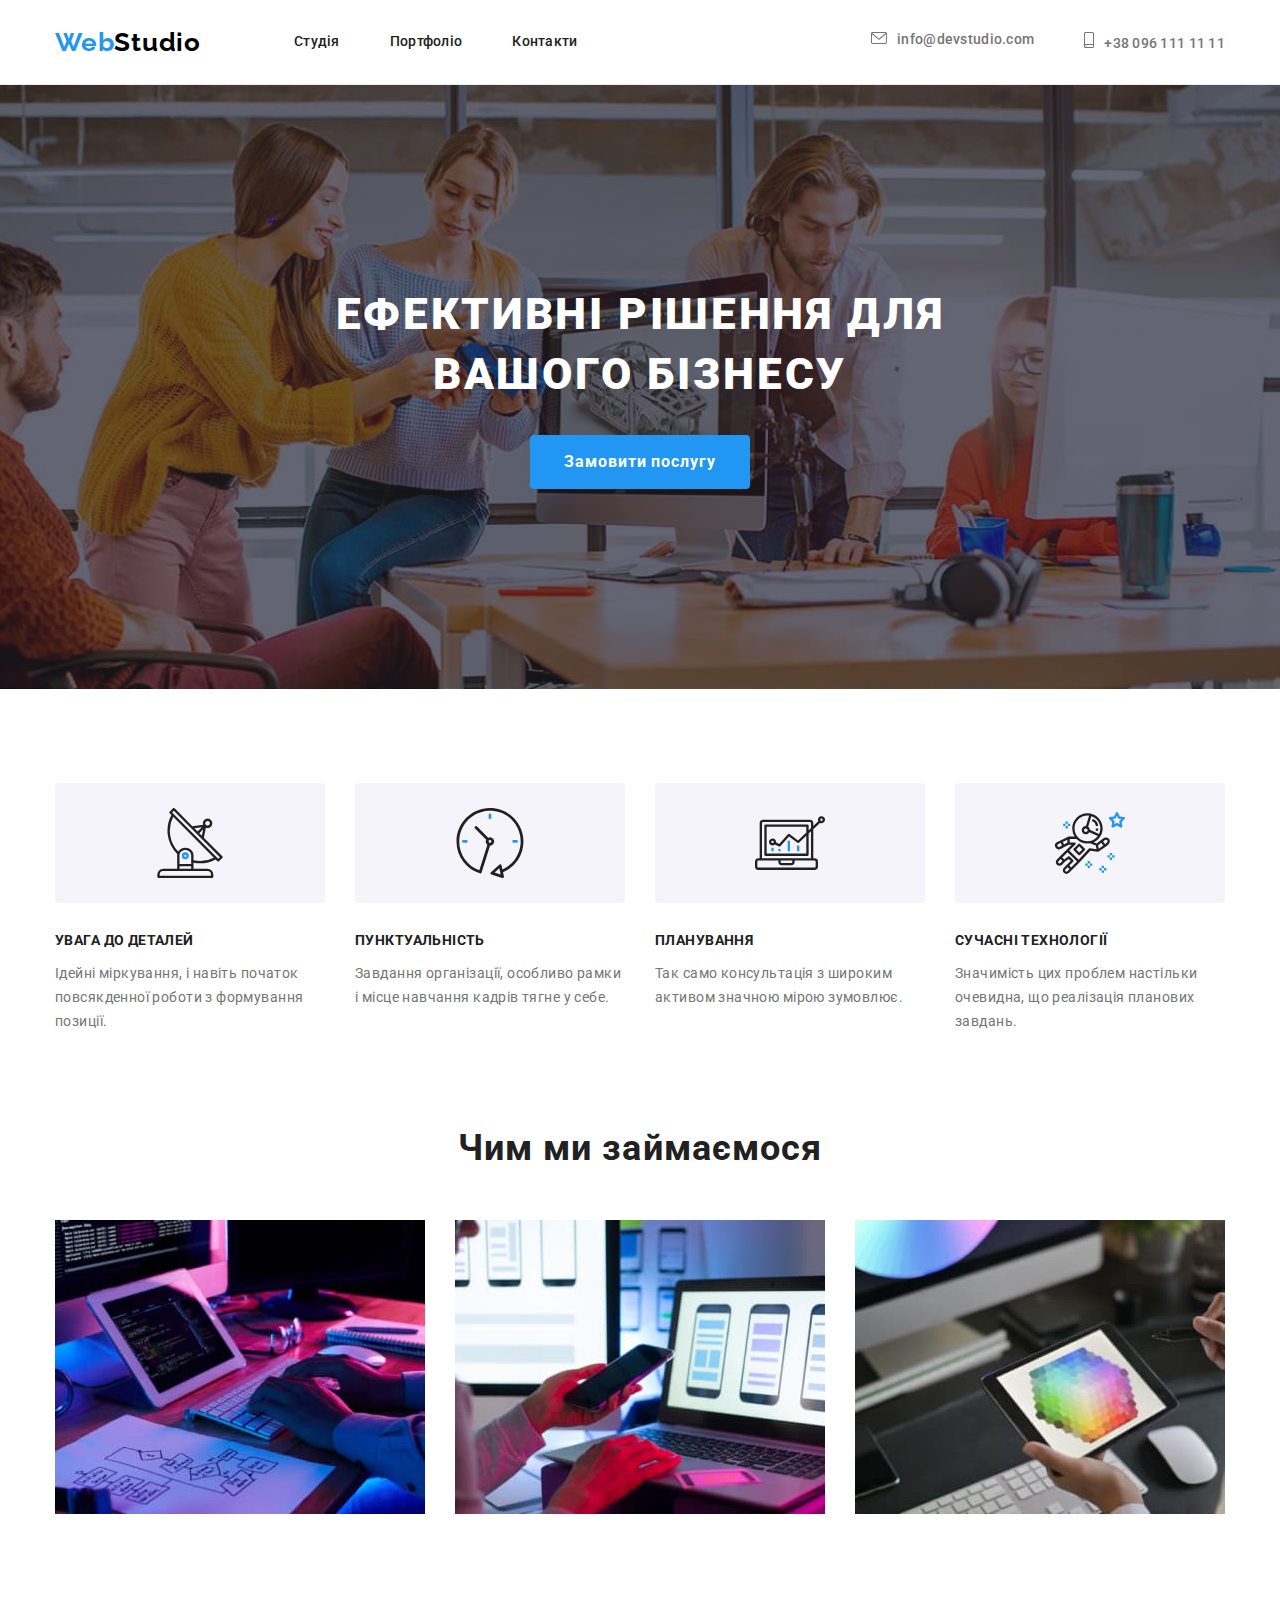
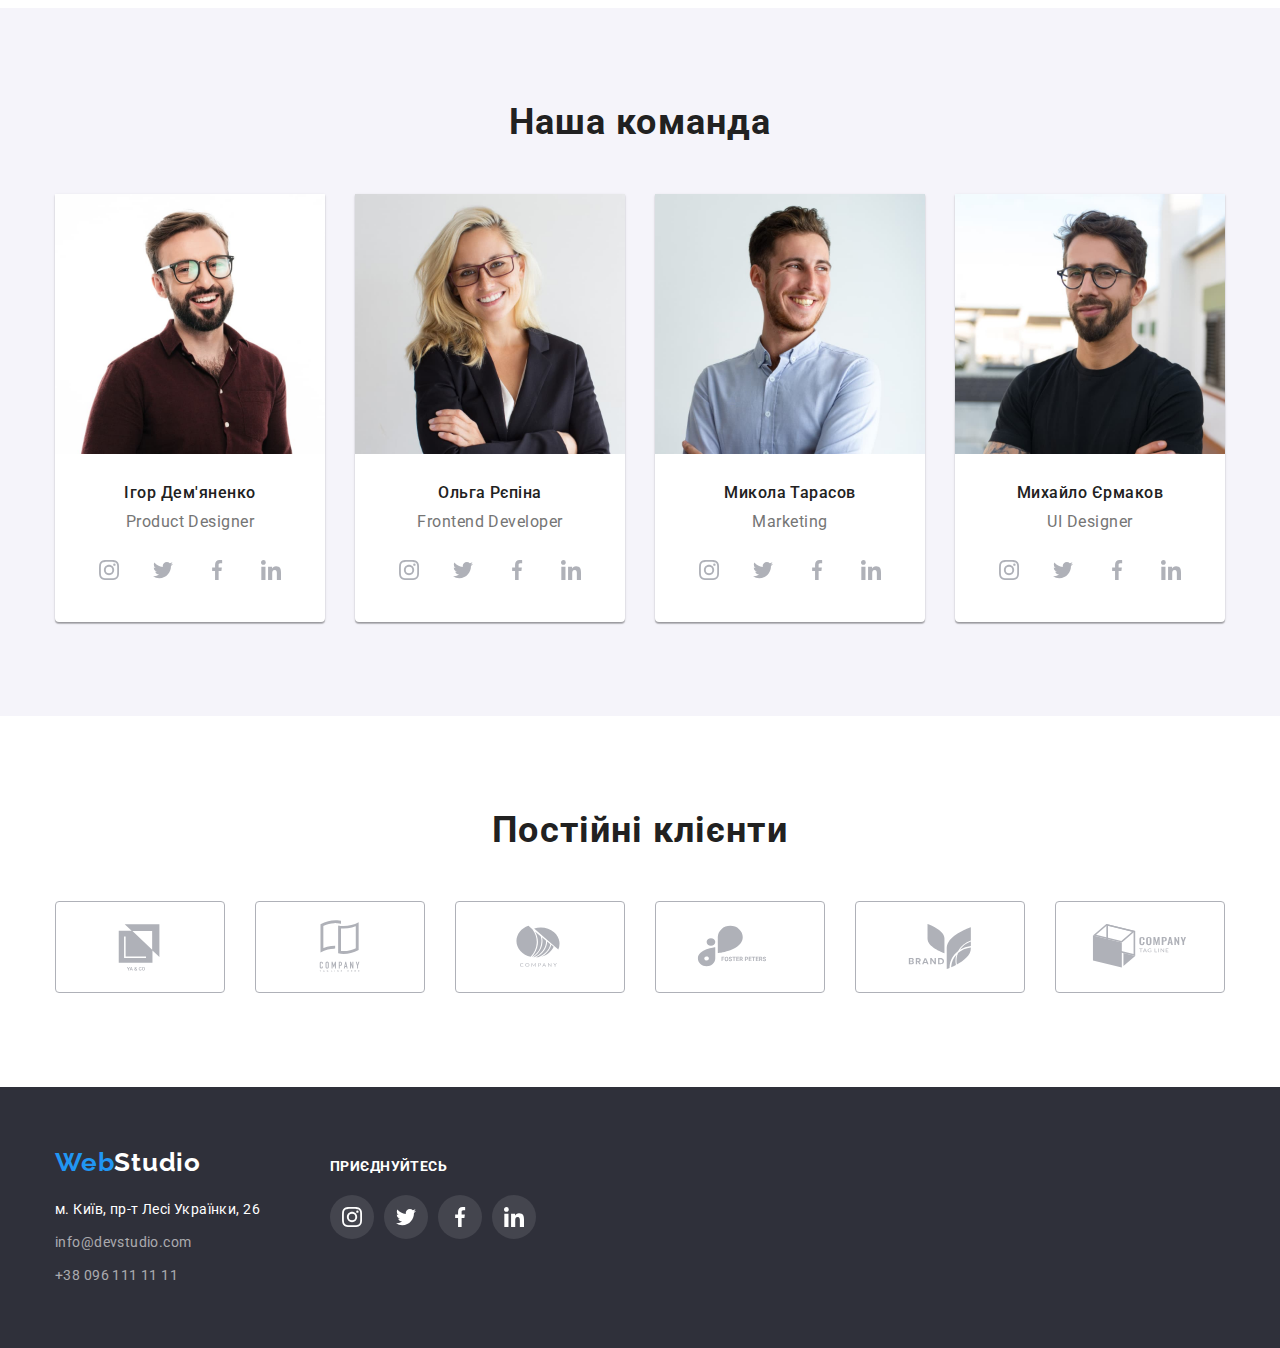
==== commit e0d60604: "finish" ====
--- a/index.html
+++ b/index.html
@@ -541,69 +541,97 @@
 
         <!-- Підвал -->
         <footer class="bg-footer">
-            <div class="container">
-                <a href="" class="logo-footer"
-                    ><span class="logo-first">Web</span
-                    ><span class="logo-second">Studio</span></a
-                >
-                <address>
-                    <ul class="footer-container">
-                        <li class="list-footer">
-                            <a
-                                href="https://goo.gl/maps/EUFR8AD1wJdvJYkh8"
-                                target="_blank"
-                                rel="noopener noreferrer nofollow"
-                                class="footer-adress"
-                                >м. Київ, пр-т Лесі Українки, 26</a
-                            >
-                        </li>
-                        <li class="list-footer">
-                            <a
-                                href="mailto:info@devstudio.com"
-                                class="footer-contacts"
-                                >info@devstudio.com</a
-                            >
-                        </li>
-                        <li class="list-footer">
-                            <a href="tel:+380961111111" class="footer-contacts"
-                                >+38 096 111 11 11</a
-                            >
+            <div class="container footer-general-container">
+                <div class="adress-container">
+                    <a href="" class="logo-footer"
+                        ><span class="logo-first">Web</span
+                        ><span class="logo-second">Studio</span></a
+                    >
+                    <address>
+                        <ul class="footer-container">
+                            <li class="list-footer">
+                                <a
+                                    href="https://goo.gl/maps/EUFR8AD1wJdvJYkh8"
+                                    target="_blank"
+                                    rel="noopener noreferrer nofollow"
+                                    class="footer-adress"
+                                    >м. Київ, пр-т Лесі Українки, 26</a
+                                >
+                            </li>
+                            <li class="list-footer">
+                                <a
+                                    href="mailto:info@devstudio.com"
+                                    class="footer-contacts"
+                                    >info@devstudio.com</a
+                                >
+                            </li>
+                            <li class="list-footer">
+                                <a
+                                    href="tel:+380961111111"
+                                    class="footer-contacts"
+                                    >+38 096 111 11 11</a
+                                >
+                            </li>
+                        </ul>
+                    </address>
+                </div>
+                <div class="connect-container">
+                    <h3 class="connect-caption">приєднуйтесь</h3>
+                    <ul class="list-footer container-connect-item">
+                        <li>
+                            <a href="" class="connect-link">
+                                <svg
+                                    class="connect-item"
+                                    width="20"
+                                    height="20"
+                                >
+                                    <use
+                                        href="./img/icons.svg#icon-instagram"
+                                    ></use>
+                                </svg>
+                            </a>
+                        </li>
+                        <li>
+                            <a href="" class="connect-link">
+                                <svg
+                                    class="connect-item"
+                                    width="20"
+                                    height="20"
+                                >
+                                    <use
+                                        href="./img/icons.svg#icon-twitter"
+                                    ></use>
+                                </svg>
+                            </a>
+                        </li>
+                        <li>
+                            <a href="" class="connect-link">
+                                <svg
+                                    class="connect-item"
+                                    width="20"
+                                    height="20"
+                                >
+                                    <use
+                                        href="./img/icons.svg#icon-facebook"
+                                    ></use>
+                                </svg>
+                            </a>
+                        </li>
+                        <li>
+                            <a href="" class="connect-link">
+                                <svg
+                                    class="connect-item"
+                                    width="20"
+                                    height="20"
+                                >
+                                    <use
+                                        href="./img/icons.svg#icon-linkedin"
+                                    ></use>
+                                </svg>
+                            </a>
                         </li>
                     </ul>
-                </address>
-            </div>
-            <div class="connect-container">
-                <h3 class="connect-caption">приєднуйтесь</h3>
-                <ul>
-                    <li class="list-footer">
-                        <a href="">
-                            <svg>
-                                <use></use>
-                            </svg>
-                        </a>
-                    </li>
-                    <li>
-                        <a href="">
-                            <svg>
-                                <use></use>
-                            </svg>
-                        </a>
-                    </li>
-                    <li>
-                        <a href="">
-                            <svg>
-                                <use></use>
-                            </svg>
-                        </a>
-                    </li>
-                    <li>
-                        <a href="">
-                            <svg>
-                                <use></use>
-                            </svg>
-                        </a>
-                    </li>
-                </ul>
+                </div>
             </div>
         </footer>
     </body>
--- a/css/styles.css
+++ b/css/styles.css
@@ -341,6 +341,10 @@
     padding-top: 60px;
     padding-bottom: 60px;
 }
+.footer-general-container {
+    display: flex;
+    align-items: baseline;
+}
 
 .logo-footer {
     color: var(--black-color);
@@ -360,6 +364,9 @@
 address {
     margin-top: 20px;
 }
+.adress-container {
+    display: block;
+}
 .footer-container {
     padding-left: 0;
     margin: 0;
@@ -393,6 +400,44 @@
 .list-footer:not(:first-child) {
     margin-top: 9px;
 }
+.connect-container {
+    margin-left: 70px;
+}
+.container-connect-item {
+    display: flex;
+    padding-left: 0;
+    gap: 10px;
+}
+.connect-caption {
+    font-family: "Roboto";
+    font-style: normal;
+    font-weight: 700;
+    font-size: 14px;
+    line-height: 1.14;
+    letter-spacing: 0.03em;
+    text-transform: uppercase;
+    color: var(--third-text-color);
+    margin-top: 0;
+    margin-bottom: 20px;
+}
+.connect-link {
+    width: 44px;
+    height: 44px;
+    border-radius: 50%;
+    background-color: rgba(255, 255, 255, 0.1);
+    display: flex;
+    align-items: center;
+    justify-content: center;
+    color: var(--third-text-color);
+}
+.connect-link:hover,
+.connect-link:focus {
+    background-color: var(--accent-color);
+}
+.connect-item {
+    fill: currentColor;
+}
+
 /* Finish Studio page */
 
 /* Start Portfolio page */
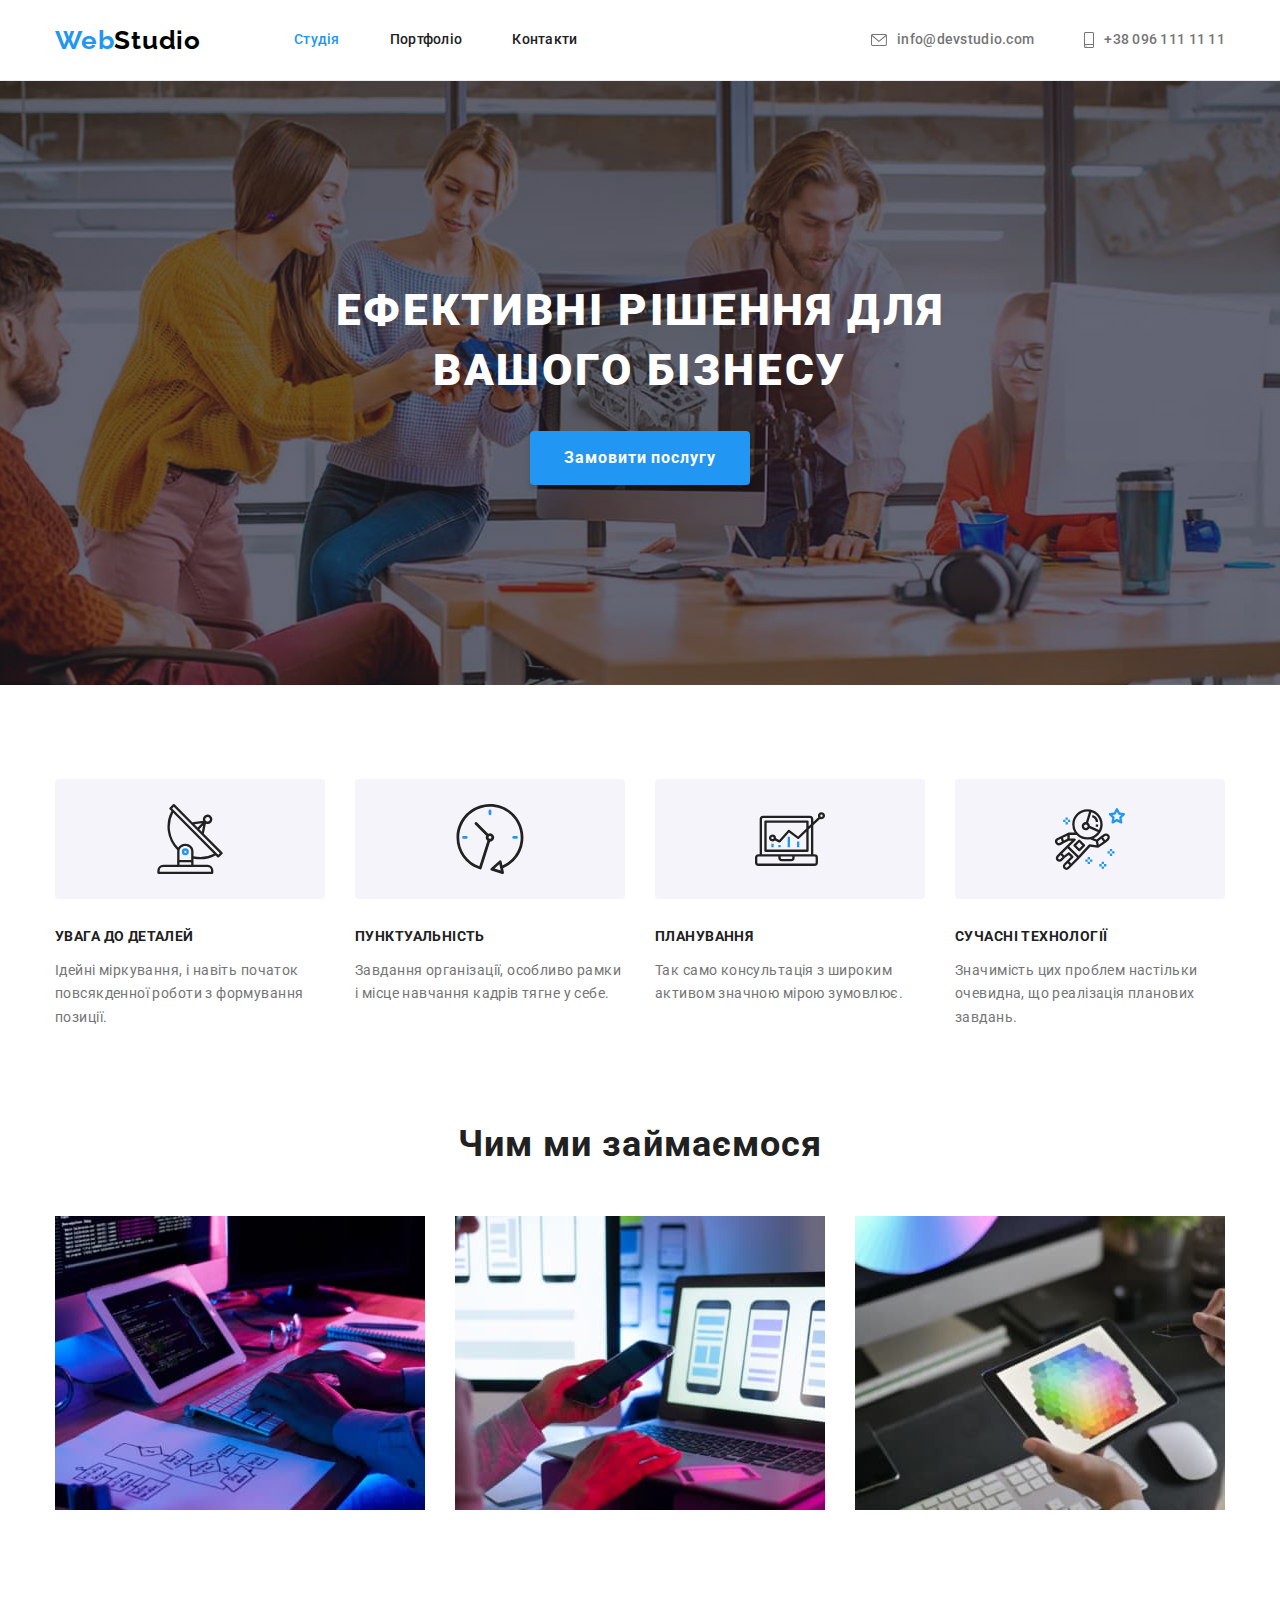
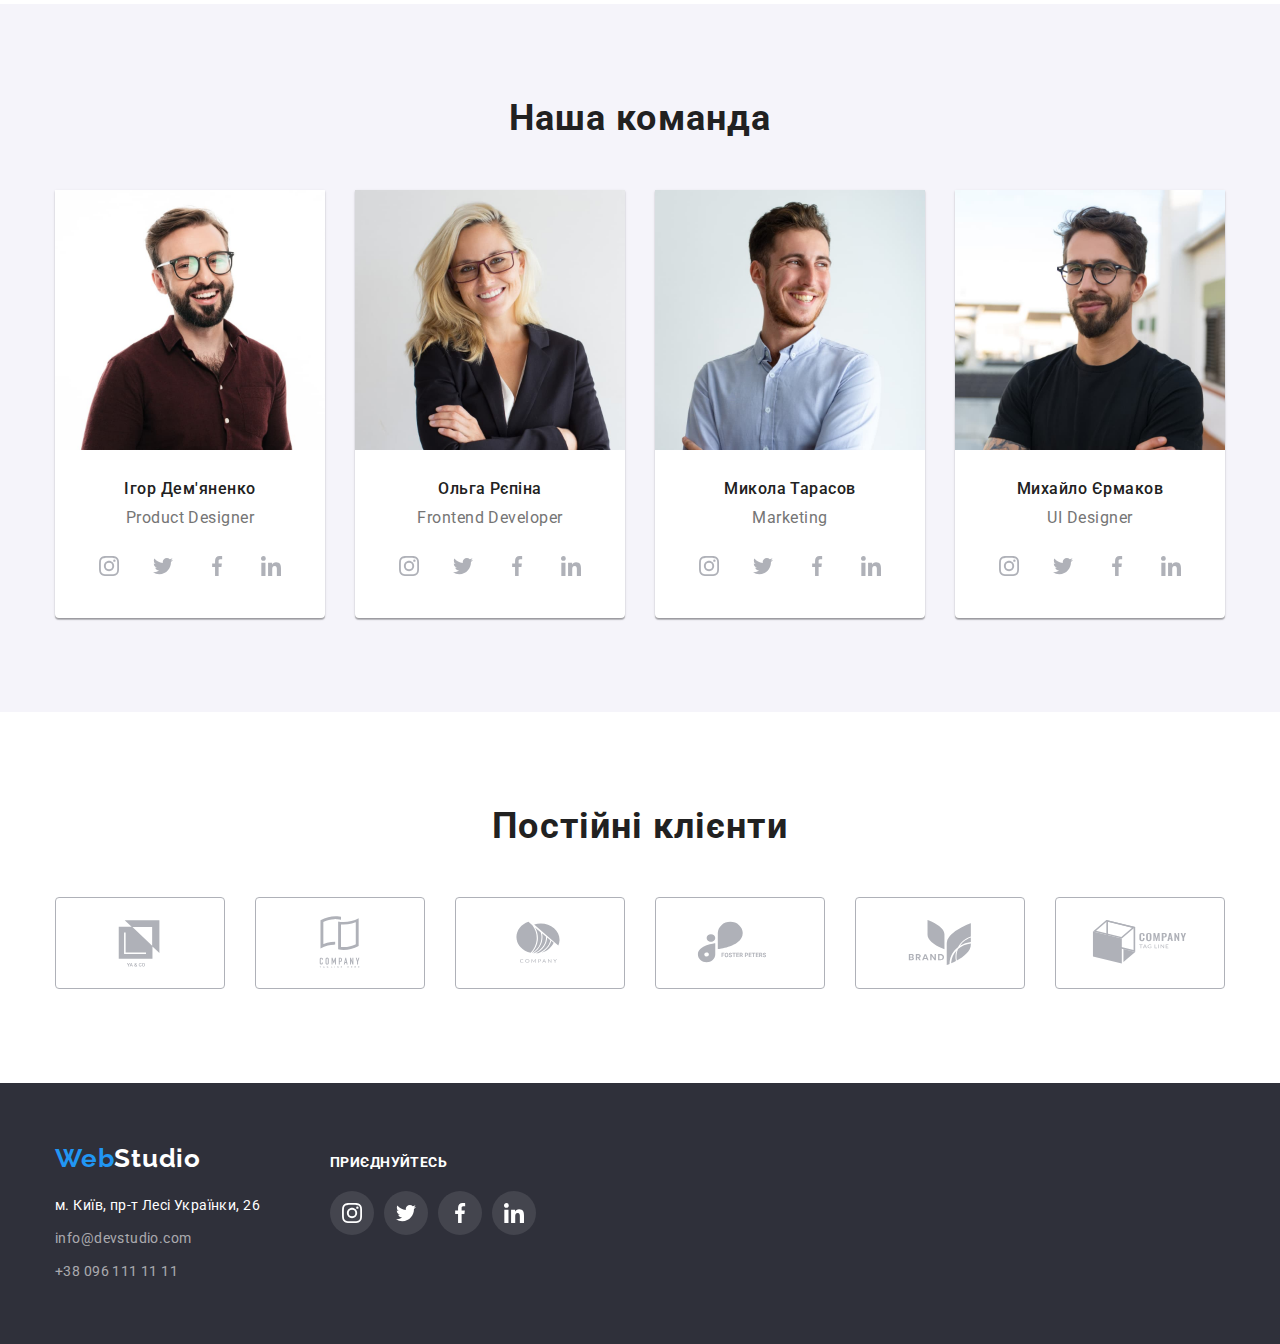
==== commit c7132421: "correction" ====
--- a/index.html
+++ b/index.html
@@ -33,7 +33,7 @@
                             >
                         </li>
                         <li class="header-list">
-                            <a href="./portfolio.html" class="list-nav"
+                            <a href="./portfolio.html" class="list-nav current-portfolio"
                                 >Портфоліо</a
                             >
                         </li>
--- a/css/styles.css
+++ b/css/styles.css
@@ -78,9 +78,10 @@
 .list-nav:focus {
     color: var(--accent-color);
 }
-.list-nav .current {
-    color: var(--accent-color);
-}
+.list-nav.current {
+    color: var(--accent-color);
+}
+
 
 .container-contacts {
     display: flex;
@@ -94,7 +95,7 @@
     letter-spacing: 0.02em;
     text-decoration: none;
 
-    display: block;
+    display: flex;
     padding-top: 32px;
     padding-bottom: 32px;
     align-items: center;
@@ -115,7 +116,9 @@
 
 /* Герой */
 .hero {
-    background-color: #2f303a;
+    max-width: 1600px;
+    margin: 0 auto;
+    background-color: #c4c4c4;
     text-align: center;
     padding-top: 200px;
     padding-bottom: 200px;
@@ -127,7 +130,6 @@
     background-repeat: no-repeat;
     background-position: center;
     background-size: cover;
-    flex-grow: 1;
 }
 .title {
     color: var(--third-text-color);
@@ -154,6 +156,7 @@
     padding: 10px 32px;
     text-align: center;
     margin-top: 30px;
+    box-shadow: 0px 4px 4px rgba(0, 0, 0, 0.15);
 }
 .button:hover,
 .button:focus {
@@ -274,7 +277,7 @@
     text-align: center;
     letter-spacing: 0.03em;
     margin: 0;
-    padding-bottom: 16px;
+    margin-bottom: 16px;
 }
 .container-soc-link {
     display: flex;
@@ -500,8 +503,11 @@
     list-style-type: none;
     width: calc((100% - 60px) / 3);
 }
-.projects:hover,
-.projects:focus {
+.projects-link {
+    display: block;
+}
+.projects-link:hover,
+.projects-link:focus {
     box-shadow: 0px 1px 1px rgba(0, 0, 0, 0.12), 0px 4px 4px rgba(0, 0, 0, 0.06),
         1px 4px 6px rgba(0, 0, 0, 0.16);
 }
